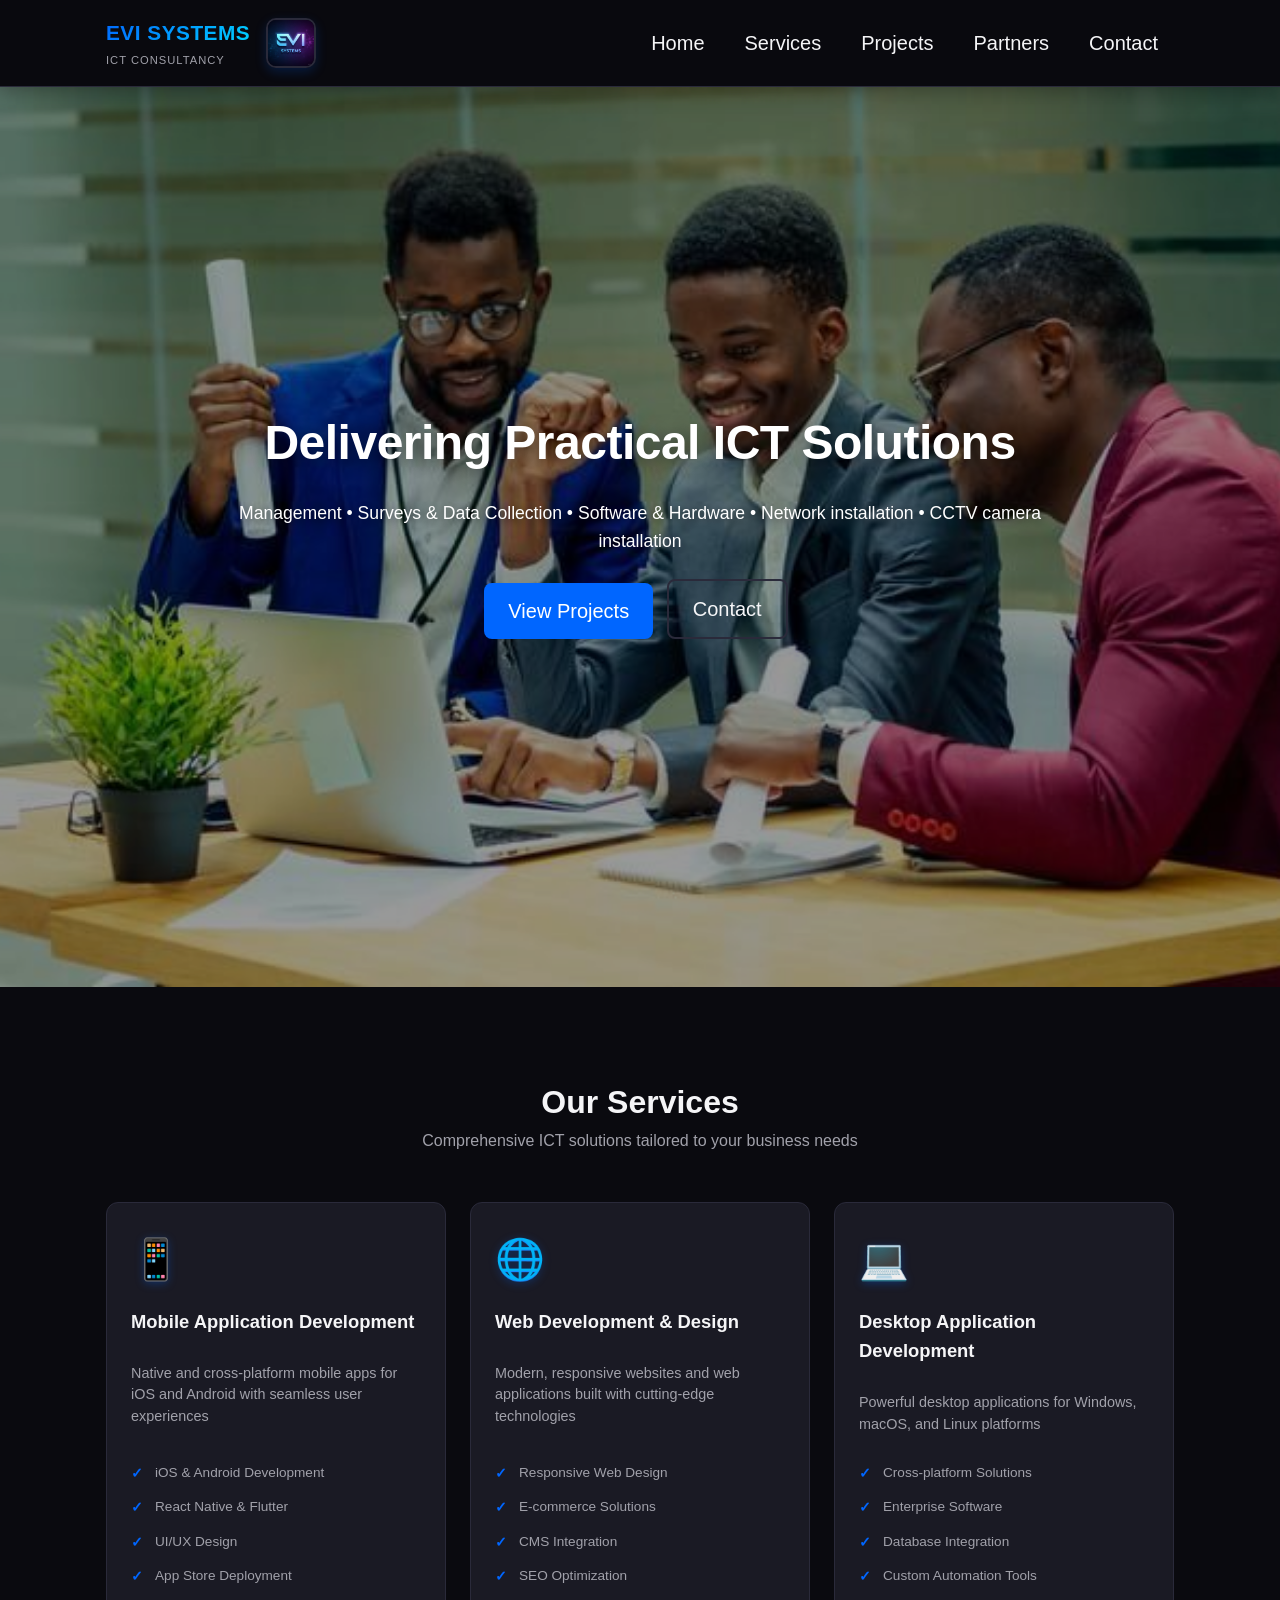
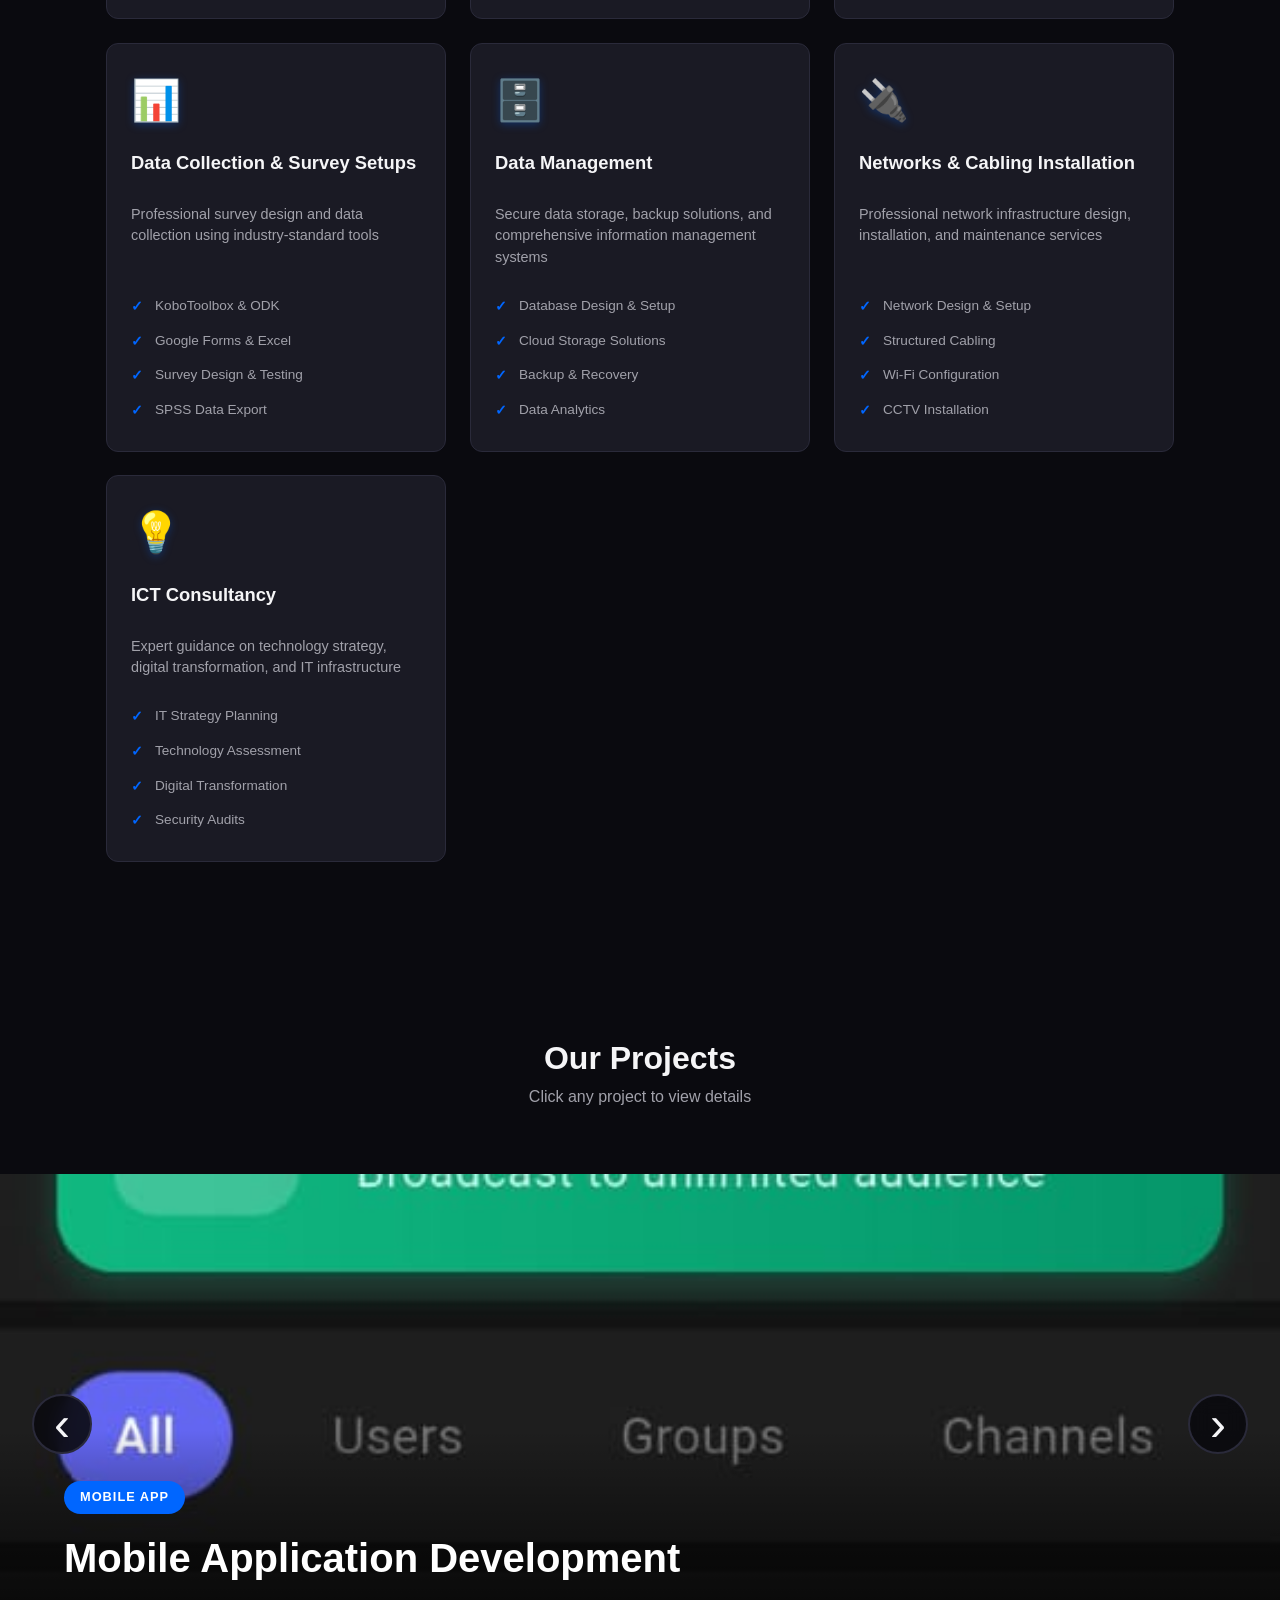
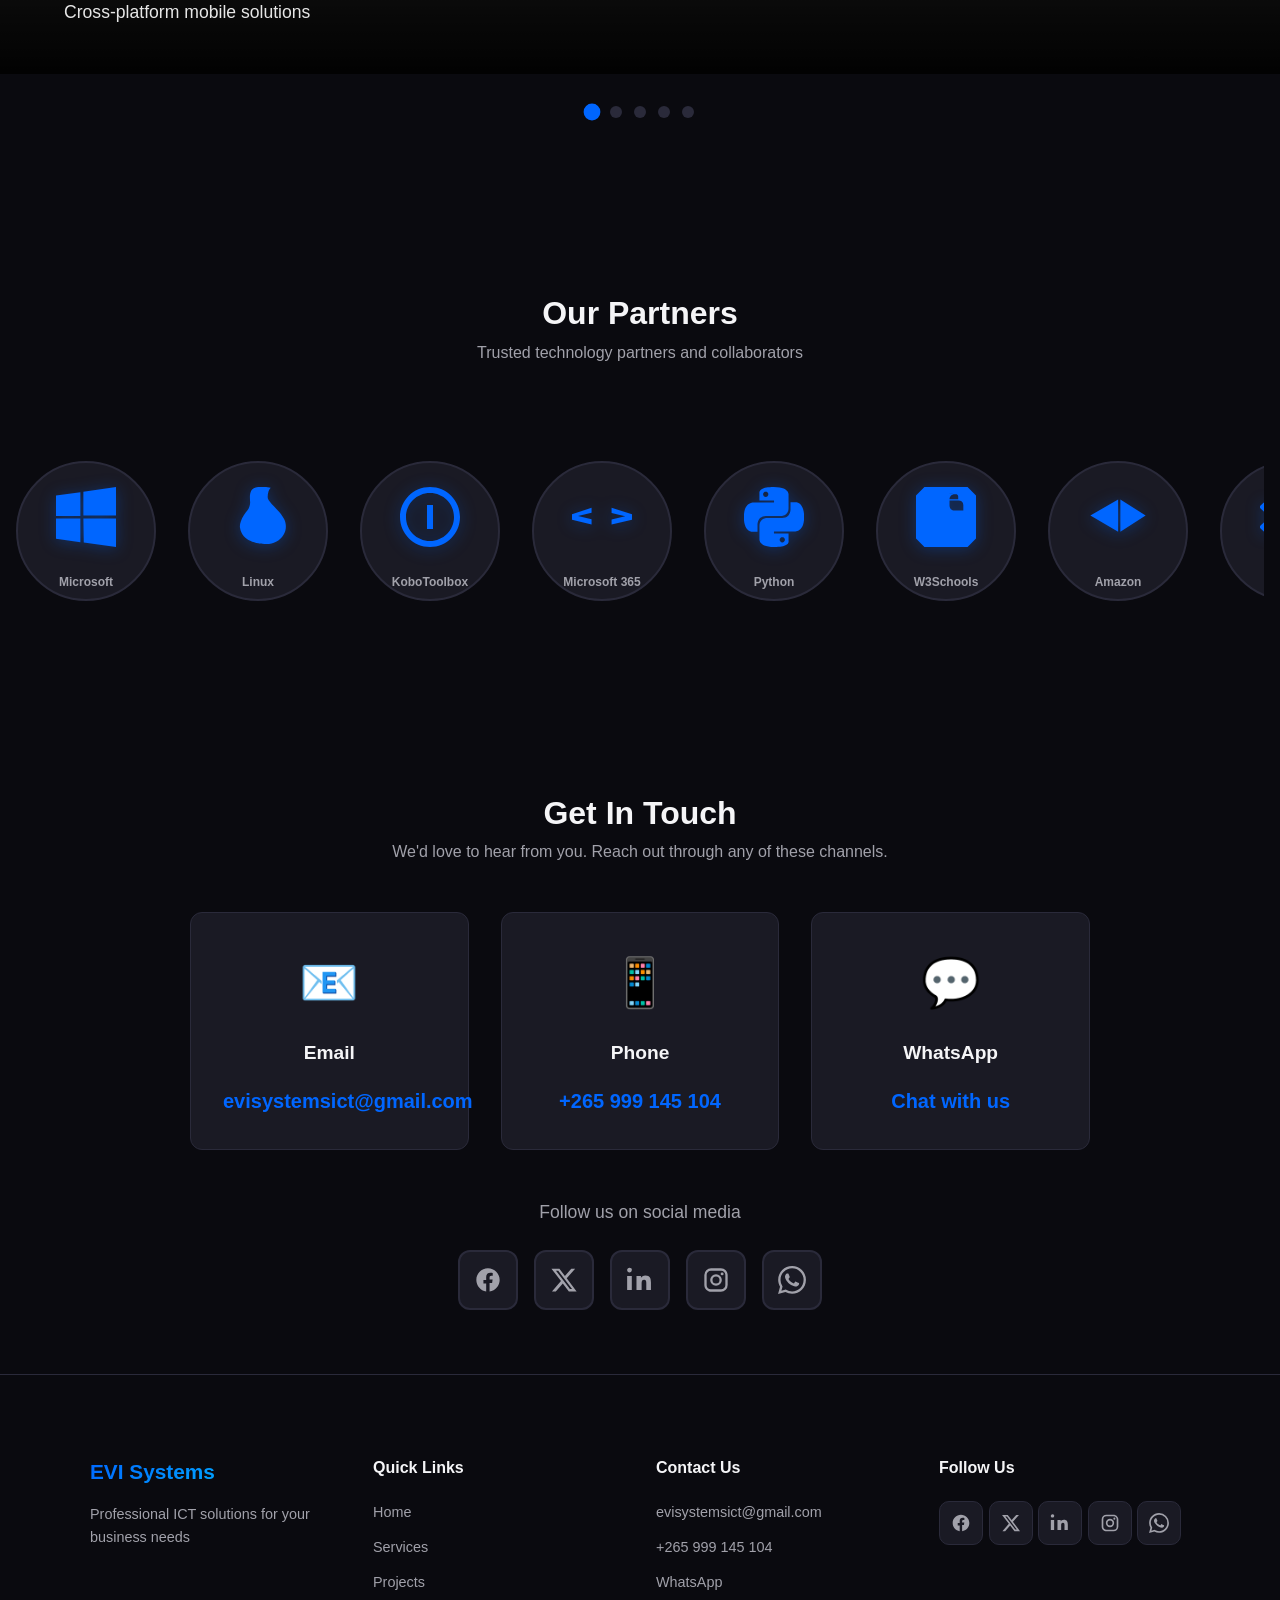
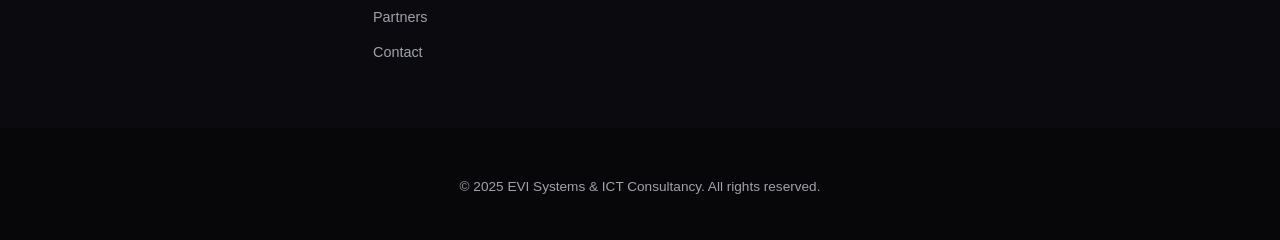
==== index.html @ 2674f04a "Add files via upload" ====
<!doctype html>
<html lang="en">
<head>
  <meta charset="utf-8" />
  <meta name="viewport" content="width=device-width,initial-scale=1,viewport-fit=cover" />
  <meta name="description" content="EVI Systems & ICT Consultancy - Professional ICT solutions including mobile apps, web development, desktop software, data collection, network installation, and IT consultancy services." />
  <meta name="keywords" content="ICT consultancy, mobile app development, web design, desktop applications, data collection, network installation, CCTV, IT services" />
  <meta name="author" content="EVI Systems" />
  <meta name="theme-color" content="#0066ff" />
  
  <!-- Open Graph / Facebook -->
  <meta property="og:type" content="website" />
  <meta property="og:title" content="EVI Systems & ICT Consultancy" />
  <meta property="og:description" content="Delivering Practical ICT Solutions - Professional software development and IT services" />
  <meta property="og:image" content="images/logo1.jpg" />
  
  <!-- Twitter -->
  <meta name="twitter:card" content="summary_large_image" />
  <meta name="twitter:title" content="EVI Systems & ICT Consultancy" />
  <meta name="twitter:description" content="Delivering Practical ICT Solutions" />
  
  <!-- iOS -->
  <meta name="apple-mobile-web-app-capable" content="yes" />
  <meta name="apple-mobile-web-app-status-bar-style" content="black-translucent" />
  <link rel="apple-touch-icon" href="images/logo1.jpg" />
  
  <title>EVI Systems & ICT Consultancy - Professional IT Solutions</title>
  <link rel="icon" type="image/jpeg" href="images/logo1.jpg" />
  <link rel="stylesheet" href="styles.css">
  <link rel="preconnect" href="https://www.w3schools.com">
  <script src="script.js" defer></script>
</head>
<body>
  <header class="site-header" role="banner">
    <div class="container nav-row">
      <a class="logo" href="#home">
        <div class="logo-text">
          <span class="logo-title">EVI SYSTEMS</span>
          <span class="logo-subtitle">ICT Consultancy</span>
        </div>
        <img src="images/logo1.jpg" alt="EVI Systems Logo" class="logo-img">
      </a>
      <button id="nav-toggle" aria-label="Toggle navigation">
        <span></span>
        <span></span>
        <span></span>
      </button>
      <nav id="site-nav" class="nav" role="navigation" aria-label="Main navigation">
        <a href="#home">Home</a>
        <a href="#services">Services</a>
        <a href="#projects">Projects</a>
        <a href="#partners">Partners</a>
        <a href="#contact">Contact</a>
      </nav>
    </div>
  </header>

  <main role="main">
    <section id="home" class="hero" aria-label="Hero section">
      <div class="hero-slideshow">
        <div class="hero-slide active" style="background-image:url('images/home.jpg')"></div>
        <div class="hero-slide" style="background-image:url('images/home2.jpg')"></div>
        <div class="hero-slide" style="background-image:url('images/home3.jpg')"></div>
        <div class="hero-slide" style="background-image:url('images/Secure, discreet support for your business — Sydney-based reliability.jpg')"></div>
      </div>
      <div class="hero-overlay"></div>
      <div class="container hero-inner">
        <h1>Delivering Practical ICT Solutions</h1>
        <p class="lead">Management • Surveys & Data Collection • Software & Hardware • Network installation • CCTV camera installation</p>
        <p class="cta"><a class="btn" href="#projects">View Projects</a> <a class="btn ghost" href="#contact">Contact</a></p>
      </div>
    </section>

    <section id="services" class="container services-section" aria-labelledby="services-heading">
      <h2 id="services-heading">Our Services</h2>
      <p class="section-subtitle">Comprehensive ICT solutions tailored to your business needs</p>

      <div class="services-grid-modern">
        <div class="service-card" data-service="mobile">
          <div class="service-icon">📱</div>
          <h3>Mobile Application Development</h3>
          <p>Native and cross-platform mobile apps for iOS and Android with seamless user experiences</p>
          <ul class="service-features">
            <li>iOS & Android Development</li>
            <li>React Native & Flutter</li>
            <li>UI/UX Design</li>
            <li>App Store Deployment</li>
          </ul>
        </div>

        <div class="service-card" data-service="web">
          <div class="service-icon">🌐</div>
          <h3>Web Development & Design</h3>
          <p>Modern, responsive websites and web applications built with cutting-edge technologies</p>
          <ul class="service-features">
            <li>Responsive Web Design</li>
            <li>E-commerce Solutions</li>
            <li>CMS Integration</li>
            <li>SEO Optimization</li>
          </ul>
        </div>

        <div class="service-card" data-service="desktop">
          <div class="service-icon">💻</div>
          <h3>Desktop Application Development</h3>
          <p>Powerful desktop applications for Windows, macOS, and Linux platforms</p>
          <ul class="service-features">
            <li>Cross-platform Solutions</li>
            <li>Enterprise Software</li>
            <li>Database Integration</li>
            <li>Custom Automation Tools</li>
          </ul>
        </div>

        <div class="service-card" data-service="data-collection">
          <div class="service-icon">📊</div>
          <h3>Data Collection & Survey Setups</h3>
          <p>Professional survey design and data collection using industry-standard tools</p>
          <ul class="service-features">
            <li>KoboToolbox & ODK</li>
            <li>Google Forms & Excel</li>
            <li>Survey Design & Testing</li>
            <li>SPSS Data Export</li>
          </ul>
        </div>

        <div class="service-card" data-service="data-mgmt">
          <div class="service-icon">🗄️</div>
          <h3>Data Management</h3>
          <p>Secure data storage, backup solutions, and comprehensive information management systems</p>
          <ul class="service-features">
            <li>Database Design & Setup</li>
            <li>Cloud Storage Solutions</li>
            <li>Backup & Recovery</li>
            <li>Data Analytics</li>
          </ul>
        </div>

        <div class="service-card" data-service="network">
          <div class="service-icon">🔌</div>
          <h3>Networks & Cabling Installation</h3>
          <p>Professional network infrastructure design, installation, and maintenance services</p>
          <ul class="service-features">
            <li>Network Design & Setup</li>
            <li>Structured Cabling</li>
            <li>Wi-Fi Configuration</li>
            <li>CCTV Installation</li>
          </ul>
        </div>

        <div class="service-card" data-service="consultancy">
          <div class="service-icon">💡</div>
          <h3>ICT Consultancy</h3>
          <p>Expert guidance on technology strategy, digital transformation, and IT infrastructure</p>
          <ul class="service-features">
            <li>IT Strategy Planning</li>
            <li>Technology Assessment</li>
            <li>Digital Transformation</li>
            <li>Security Audits</li>
          </ul>
        </div>
      </div>
    </section>

    <section id="projects" class="projects-section" aria-labelledby="projects-heading">
      <div class="container">
        <h2 id="projects-heading">Our Projects</h2>
        <p class="section-subtitle">Click any project to view details</p>
      </div>

      <div class="projects-fullwidth">
        <button class="carousel-btn prev" aria-label="Previous project">‹</button>
        <div class="projects-track">
          <div class="project-slide" data-project="0">
            <img src="images/mobile application.jpg" alt="Mobile Application">
            <div class="project-info">
              <span class="project-category">Mobile App</span>
              <h3>Mobile Application Development</h3>
              <p>Cross-platform mobile solutions</p>
            </div>
          </div>
          <div class="project-slide" data-project="1">
            <img src="images/web designing.jpg" alt="Web Development">
            <div class="project-info">
              <span class="project-category">Web Development</span>
              <h3>Web Development & Design</h3>
              <p>Modern responsive websites</p>
            </div>
          </div>
          <div class="project-slide" data-project="2">
            <img src="images/desktop app.jpg" alt="Desktop Application">
            <div class="project-info">
              <span class="project-category">Desktop Application</span>
              <h3>Desktop Application Development</h3>
              <p>Custom desktop software solutions</p>
            </div>
          </div>
          <div class="project-slide" data-project="3">
            <img src="images/data collectio.jpg" alt="Data Collection">
            <div class="project-info">
              <span class="project-category">Data Management</span>
              <h3>Data Collection & Survey Platform</h3>
              <p>Comprehensive data collection system</p>
            </div>
          </div>
          <div class="project-slide" data-project="4">
            <img src="images/networks.jpg" alt="Network Infrastructure">
            <div class="project-info">
              <span class="project-category">Network Infrastructure</span>
              <h3>Network & Cabling Installation</h3>
              <p>Enterprise-grade network setup</p>
            </div>
          </div>
        </div>
        <button class="carousel-btn next" aria-label="Next project">›</button>
      </div>
      <div class="carousel-dots"></div>
    </section>

    <div class="project-modal" id="projectModal" role="dialog" aria-modal="true" aria-labelledby="modal-title">
      <div class="modal-content">
        <button class="modal-close" aria-label="Close modal">&times;</button>
        <div class="modal-body">
          <div class="modal-gallery">
            <div class="modal-main-image">
              <img src="" alt="" class="active">
              <video src="https://www.w3schools.com/html/mov_bbb.mp4" muted loop></video>
            </div>
            <div class="modal-thumbs"></div>
          </div>
          <div class="modal-info">
            <span class="project-category"></span>
            <h2 id="modal-title"></h2>
            <p class="project-description"></p>
            <div class="project-tags"></div>
            <div class="project-details">
              <h4>Project Details</h4>
              <ul></ul>
            </div>
          </div>
        </div>
      </div>
    </div>

    <section id="partners" class="partners-section" aria-labelledby="partners-heading">
      <div class="container">
        <h2 id="partners-heading">Our Partners</h2>
        <p class="section-subtitle">Trusted technology partners and collaborators</p>
      </div>

      <div class="partners-scroll">
        <div class="partners-track">
          <div class="partner-card">
            <div class="partner-logo">
              <svg viewBox="0 0 24 24" fill="currentColor"><path d="M0 3.449L9.75 2.1v9.451H0m10.949-9.602L24 0v11.4H10.949M0 12.6h9.75v9.451L0 20.699M10.949 12.6H24V24l-12.9-1.801"/></svg>
            </div>
            <p class="partner-name">Microsoft</p>
          </div>

          <div class="partner-card">
            <div class="partner-logo">
              <svg viewBox="0 0 24 24" fill="currentColor"><path d="M12.504 0c-.155 0-.315.008-.48.021-4.226.333-3.105 4.807-3.17 6.298-.076 1.092-.3 1.953-1.05 3.02-.885 1.051-2.127 2.75-2.716 4.521-.278.84-.41 1.684-.287 2.489.845 5.331 6.608 6.499 10.567 6.499 1.425 0 2.749-.368 3.863-.955 3.746-1.964 4.842-6.036 3.147-9.196-1.319-2.463-3.577-4.47-4.821-5.786C16.3 5.443 15.865 4.75 15.865 4c0-1.812.567-2.977 1.211-3.699-.814-.104-1.577-.301-2.572-.301z"/></svg>
            </div>
            <p class="partner-name">Linux</p>
          </div>

          <div class="partner-card">
            <div class="partner-logo">
              <svg viewBox="0 0 24 24" fill="currentColor"><path d="M12 0C5.373 0 0 5.373 0 12s5.373 12 12 12 12-5.373 12-12S18.627 0 12 0zm0 2.4c5.302 0 9.6 4.298 9.6 9.6s-4.298 9.6-9.6 9.6-9.6-4.298-9.6-9.6S6.698 2.4 12 2.4zm-1.2 4.8v9.6h2.4V7.2h-2.4z"/></svg>
            </div>
            <p class="partner-name">KoboToolbox</p>
          </div>

          <div class="partner-card">
            <div class="partner-logo">
              <svg viewBox="0 0 24 24" fill="currentColor"><path d="M24 10.935v2.131l-8.17 1.968v-2.063l5.42-1.292-5.42-1.292V8.323L24 10.935zm-16.17 1.968l-5.42-1.292 5.42-1.292V8.323L0 10.935v2.131l7.83 1.968v-2.063z"/></svg>
            </div>
            <p class="partner-name">Microsoft 365</p>
          </div>

          <div class="partner-card">
            <div class="partner-logo">
              <svg viewBox="0 0 24 24" fill="currentColor"><path d="M14.25.18l.9.2.73.26.59.3.45.32.34.34.25.34.16.33.1.3.04.26.02.2-.01.13V8.5l-.05.63-.13.55-.21.46-.26.38-.3.31-.33.25-.35.19-.35.14-.33.1-.3.07-.26.04-.21.02H8.77l-.69.05-.59.14-.5.22-.41.27-.33.32-.27.35-.2.36-.15.37-.1.35-.07.32-.04.27-.02.21v3.06H3.17l-.21-.03-.28-.07-.32-.12-.35-.18-.36-.26-.36-.36-.35-.46-.32-.59-.28-.73-.21-.88-.14-1.05-.05-1.23.06-1.22.16-1.04.24-.87.32-.71.36-.57.4-.44.42-.33.42-.24.4-.16.36-.1.32-.05.24-.01h.16l.06.01h8.16v-.83H6.18l-.01-2.75-.02-.37.05-.34.11-.31.17-.28.25-.26.31-.23.38-.2.44-.18.51-.15.58-.12.64-.1.71-.06.77-.04.84-.02 1.27.05zm-6.3 1.98l-.23.33-.08.41.08.41.23.34.33.22.41.09.41-.09.33-.22.23-.34.08-.41-.08-.41-.23-.33-.33-.22-.41-.09-.41.09zm13.09 3.95l.28.06.32.12.35.18.36.27.36.35.35.47.32.59.28.73.21.88.14 1.04.05 1.23-.06 1.23-.16 1.04-.24.86-.32.71-.36.57-.4.45-.42.33-.42.24-.4.16-.36.09-.32.05-.24.02-.16-.01h-8.22v.82h5.84l.01 2.76.02.36-.05.34-.11.31-.17.29-.25.25-.31.24-.38.2-.44.17-.51.15-.58.13-.64.09-.71.07-.77.04-.84.01-1.27-.04-1.07-.14-.9-.2-.73-.25-.59-.3-.45-.33-.34-.34-.25-.34-.16-.33-.1-.3-.04-.25-.02-.2.01-.13v-5.34l.05-.64.13-.54.21-.46.26-.38.3-.32.33-.24.35-.2.35-.14.33-.1.3-.06.26-.04.21-.02.13-.01h5.84l.69-.05.59-.14.5-.21.41-.28.33-.32.27-.35.2-.36.15-.36.1-.35.07-.32.04-.28.02-.21V6.07h2.09l.14.01zm-6.47 14.25l-.23.33-.08.41.08.41.23.33.33.23.41.08.41-.08.33-.23.23-.33.08-.41-.08-.41-.23-.33-.33-.23-.41-.08-.41.08z"/></svg>
            </div>
            <p class="partner-name">Python</p>
          </div>

          <div class="partner-card">
            <div class="partner-logo">
              <svg viewBox="0 0 24 24" fill="currentColor"><path d="M3.372 0L0 3.372v17.256L3.372 24h17.256L24 20.628V3.372L20.628 0H3.372zm9.689 2.461c.607 0 1.199.033 1.777.098 1.729.195 2.043.602 2.043 1.352v.992H11.06v.496h5.821c1.186 0 2.043.602 2.043 1.777v3.471c0 1.186-.857 2.043-2.043 2.043h-3.471c-1.186 0-2.043.857-2.043 2.043v3.471c0 1.186.857 2.043 2.043 2.043h3.471c1.186 0 2.043-.857 2.043-2.043v-.992H13.103v-.496h5.821c1.186 0 2.043-.602 2.043-1.777v-3.471c0-1.186-.857-2.043-2.043-2.043h-3.471c-1.186 0-2.043-.857-2.043-2.043V4.91c0-1.186.857-2.043 2.043-2.043h3.471z"/></svg>
            </div>
            <p class="partner-name">W3Schools</p>
          </div>

          <div class="partner-card">
            <div class="partner-logo">
              <svg viewBox="0 0 24 24" fill="currentColor"><path d="M.946 11.446l11.108-6.411v12.822l-11.108-6.411zm22.108 0L12.946 5.035v12.822l10.108-6.411z"/></svg>
            </div>
            <p class="partner-name">Amazon</p>
          </div>

          <div class="partner-card">
            <div class="partner-logo">
              <svg viewBox="0 0 24 24" fill="currentColor"><path d="M23.15 2.587L18.21.21a1.494 1.494 0 0 0-1.705.29l-9.46 8.63-4.12-3.128a.999.999 0 0 0-1.276.057L.327 7.261A1 1 0 0 0 .326 8.74L3.899 12 .326 15.26a1 1 0 0 0 .001 1.479L1.65 17.94a.999.999 0 0 0 1.276.057l4.12-3.128 9.46 8.63a1.492 1.492 0 0 0 1.704.29l4.942-2.377A1.5 1.5 0 0 0 24 20.06V3.939a1.5 1.5 0 0 0-.85-1.352zm-5.146 14.861L10.826 12l7.178-5.448v10.896z"/></svg>
            </div>
            <p class="partner-name">VS Code</p>
          </div>

          <div class="partner-card">
            <div class="partner-logo">
              <svg viewBox="0 0 24 24" fill="currentColor"><path d="M12 0C5.373 0 0 5.373 0 12s5.373 12 12 12 12-5.373 12-12S18.627 0 12 0zm0 2.4c5.302 0 9.6 4.298 9.6 9.6s-4.298 9.6-9.6 9.6-9.6-4.298-9.6-9.6S6.698 2.4 12 2.4zm-1.2 4.8v9.6h2.4V7.2h-2.4z"/></svg>
            </div>
            <p class="partner-name">Top Tech Electronics</p>
          </div>

          <div class="partner-card">
            <div class="partner-logo">
              <svg viewBox="0 0 24 24" fill="currentColor"><path d="M12 2L2 7v10c0 5.55 3.84 10.74 9 12 5.16-1.26 9-6.45 9-12V7l-10-5zm0 2.18l8 4v8.82c0 4.52-3.13 8.75-8 9.82-4.87-1.07-8-5.3-8-9.82V8.18l8-4z"/></svg>
            </div>
            <p class="partner-name">Emicron</p>
          </div>
        </div>
      </div>
    </section>

    <section id="contact" class="container contact-section" aria-labelledby="contact-heading">
      <h2 id="contact-heading">Get In Touch</h2>
      <p class="section-subtitle">We'd love to hear from you. Reach out through any of these channels.</p>
      
      <div class="contact-grid">
        <div class="contact-card">
          <div class="contact-icon">📧</div>
          <h3>Email</h3>
          <a href="mailto:evisystemsict@gmail.com">evisystemsict@gmail.com</a>
        </div>
        
        <div class="contact-card">
          <div class="contact-icon">📱</div>
          <h3>Phone</h3>
          <a href="tel:+265999145104">+265 999 145 104</a>
        </div>
        
        <div class="contact-card">
          <div class="contact-icon">💬</div>
          <h3>WhatsApp</h3>
          <a href="https://wa.me/265999145104" target="_blank" rel="noopener noreferrer">Chat with us</a>
        </div>
      </div>
      
      <div class="contact-social">
        <p>Follow us on social media</p>
        <div class="social-links-large">
          <a href="https://facebook.com/evisystems" target="_blank" rel="noopener noreferrer" aria-label="Facebook" title="Facebook">
            <svg viewBox="0 0 24 24" fill="currentColor"><path d="M22 12.07C22 6.48 17.52 2 11.93 2S2 6.48 2 12.07C2 17.02 5.66 21.13 10.44 21.95v-6.93H8.08v-2.99h2.36V9.41c0-2.33 1.39-3.62 3.52-3.62 1.02 0 2.09.18 2.09.18v2.3h-1.18c-1.16 0-1.52.72-1.52 1.46v1.75h2.59l-.41 2.99h-2.18V21.95C18.34 21.13 22 17.02 22 12.07z"/></svg>
          </a>
          <a href="https://twitter.com/evisystems" target="_blank" rel="noopener noreferrer" aria-label="Twitter" title="Twitter">
            <svg viewBox="0 0 24 24" fill="currentColor"><path d="M18.244 2.25h3.308l-7.227 8.26 8.502 11.24H16.17l-5.214-6.817L4.99 21.75H1.68l7.73-8.835L1.254 2.25H8.08l4.713 6.231zm-1.161 17.52h1.833L7.084 4.126H5.117z"/></svg>
          </a>
          <a href="https://linkedin.com/company/evisystems" target="_blank" rel="noopener noreferrer" aria-label="LinkedIn" title="LinkedIn">
            <svg viewBox="0 0 24 24" fill="currentColor"><path d="M4.98 3.5C4.98 4.6 4.07 5.5 2.98 5.5 1.88 5.5.98 4.6.98 3.5.98 2.4 1.88 1.5 2.98 1.5c1.09 0 2 .9 2 .9zM.98 8.5h3.99v12H.98v-12zM8.98 8.5h3.83v1.64h.06c.53-1 1.82-2.06 3.76-2.06 4.02 0 4.76 2.65 4.76 6.09v6.33h-3.99v-5.6c0-1.34-.03-3.06-1.86-3.06-1.86 0-2.15 1.45-2.15 2.96v5.7H8.98v-12z"/></svg>
          </a>
          <a href="https://instagram.com/evisystems" target="_blank" rel="noopener noreferrer" aria-label="Instagram" title="Instagram">
            <svg viewBox="0 0 24 24" fill="currentColor"><path d="M7.8 2h8.4C19.4 2 22 4.6 22 7.8v8.4a5.8 5.8 0 0 1-5.8 5.8H7.8C4.6 22 2 19.4 2 16.2V7.8A5.8 5.8 0 0 1 7.8 2m-.2 2A3.6 3.6 0 0 0 4 7.6v8.8C4 18.39 5.61 20 7.6 20h8.8a3.6 3.6 0 0 0 3.6-3.6V7.6C20 5.61 18.39 4 16.4 4H7.6m9.65 1.5a1.25 1.25 0 0 1 1.25 1.25A1.25 1.25 0 0 1 17.25 8 1.25 1.25 0 0 1 16 6.75a1.25 1.25 0 0 1 1.25-1.25M12 7a5 5 0 0 1 5 5 5 5 0 0 1-5 5 5 5 0 0 1-5-5 5 5 0 0 1 5-5m0 2a3 3 0 0 0-3 3 3 3 0 0 0 3 3 3 3 0 0 0 3-3 3 3 0 0 0-3-3z"/></svg>
          </a>
          <a href="https://wa.me/265999145104" target="_blank" rel="noopener noreferrer" aria-label="WhatsApp" title="WhatsApp">
            <svg viewBox="0 0 24 24" fill="currentColor"><path d="M17.472 14.382c-.297-.149-1.758-.867-2.03-.967-.273-.099-.471-.148-.67.15-.197.297-.767.966-.94 1.164-.173.199-.347.223-.644.075-.297-.15-1.255-.463-2.39-1.475-.883-.788-1.48-1.761-1.653-2.059-.173-.297-.018-.458.13-.606.134-.133.298-.347.446-.52.149-.174.198-.298.298-.497.099-.198.05-.371-.025-.52-.075-.149-.669-1.612-.916-2.207-.242-.579-.487-.5-.669-.51-.173-.008-.371-.01-.57-.01-.198 0-.52.074-.792.372-.272.297-1.04 1.016-1.04 2.479 0 1.462 1.065 2.875 1.213 3.074.149.198 2.096 3.2 5.077 4.487.709.306 1.262.489 1.694.625.712.227 1.36.195 1.871.118.571-.085 1.758-.719 2.006-1.413.248-.694.248-1.289.173-1.413-.074-.124-.272-.198-.57-.347m-5.421 7.403h-.004a9.87 9.87 0 01-5.031-1.378l-.361-.214-3.741.982.998-3.648-.235-.374a9.86 9.86 0 01-1.51-5.26c.001-5.45 4.436-9.884 9.888-9.884 2.64 0 5.122 1.03 6.988 2.898a9.825 9.825 0 012.893 6.994c-.003 5.45-4.437 9.884-9.885 9.884m8.413-18.297A11.815 11.815 0 0012.05 0C5.495 0 .16 5.335.157 11.892c0 2.096.547 4.142 1.588 5.945L.057 24l6.305-1.654a11.882 11.882 0 005.683 1.448h.005c6.554 0 11.89-5.335 11.893-11.893a11.821 11.821 0 00-3.48-8.413z"/></svg>
          </a>
        </div>
      </div>
    </section>
  </main>

  <footer class="site-footer" role="contentinfo">
    <div class="container footer-content">
      <div class="footer-info">
        <h3>EVI Systems</h3>
        <p>Professional ICT solutions for your business needs</p>
      </div>
      
      <div class="footer-links">
        <h4>Quick Links</h4>
        <a href="#home">Home</a>
        <a href="#services">Services</a>
        <a href="#projects">Projects</a>
        <a href="#partners">Partners</a>
        <a href="#contact">Contact</a>
      </div>
      
      <div class="footer-contact">
        <h4>Contact Us</h4>
        <a href="mailto:evisystemsict@gmail.com">evisystemsict@gmail.com</a>
        <a href="tel:+265999145104">+265 999 145 104</a>
        <a href="https://wa.me/265999145104" target="_blank" rel="noopener noreferrer">WhatsApp</a>
      </div>
      
      <div class="footer-social-section">
        <h4>Follow Us</h4>
        <div class="social-links">
          <a class="social-link" href="https://facebook.com/evisystems" target="_blank" rel="noopener noreferrer" aria-label="Facebook">
            <svg viewBox="0 0 24 24" fill="currentColor"><path d="M22 12.07C22 6.48 17.52 2 11.93 2S2 6.48 2 12.07C2 17.02 5.66 21.13 10.44 21.95v-6.93H8.08v-2.99h2.36V9.41c0-2.33 1.39-3.62 3.52-3.62 1.02 0 2.09.18 2.09.18v2.3h-1.18c-1.16 0-1.52.72-1.52 1.46v1.75h2.59l-.41 2.99h-2.18V21.95C18.34 21.13 22 17.02 22 12.07z"/></svg>
          </a>
          <a class="social-link" href="https://twitter.com/evisystems" target="_blank" rel="noopener noreferrer" aria-label="Twitter">
            <svg viewBox="0 0 24 24" fill="currentColor"><path d="M18.244 2.25h3.308l-7.227 8.26 8.502 11.24H16.17l-5.214-6.817L4.99 21.75H1.68l7.73-8.835L1.254 2.25H8.08l4.713 6.231zm-1.161 17.52h1.833L7.084 4.126H5.117z"/></svg>
          </a>
          <a class="social-link" href="https://linkedin.com/company/evisystems" target="_blank" rel="noopener noreferrer" aria-label="LinkedIn">
            <svg viewBox="0 0 24 24" fill="currentColor"><path d="M4.98 3.5C4.98 4.6 4.07 5.5 2.98 5.5 1.88 5.5.98 4.6.98 3.5.98 2.4 1.88 1.5 2.98 1.5c1.09 0 2 .9 2 .9zM.98 8.5h3.99v12H.98v-12zM8.98 8.5h3.83v1.64h.06c.53-1 1.82-2.06 3.76-2.06 4.02 0 4.76 2.65 4.76 6.09v6.33h-3.99v-5.6c0-1.34-.03-3.06-1.86-3.06-1.86 0-2.15 1.45-2.15 2.96v5.7H8.98v-12z"/></svg>
          </a>
          <a class="social-link" href="https://instagram.com/evisystems" target="_blank" rel="noopener noreferrer" aria-label="Instagram">
            <svg viewBox="0 0 24 24" fill="currentColor"><path d="M7.8 2h8.4C19.4 2 22 4.6 22 7.8v8.4a5.8 5.8 0 0 1-5.8 5.8H7.8C4.6 22 2 19.4 2 16.2V7.8A5.8 5.8 0 0 1 7.8 2m-.2 2A3.6 3.6 0 0 0 4 7.6v8.8C4 18.39 5.61 20 7.6 20h8.8a3.6 3.6 0 0 0 3.6-3.6V7.6C20 5.61 18.39 4 16.4 4H7.6m9.65 1.5a1.25 1.25 0 0 1 1.25 1.25A1.25 1.25 0 0 1 17.25 8 1.25 1.25 0 0 1 16 6.75a1.25 1.25 0 0 1 1.25-1.25M12 7a5 5 0 0 1 5 5 5 5 0 0 1-5 5 5 5 0 0 1-5-5 5 5 0 0 1 5-5m0 2a3 3 0 0 0-3 3 3 3 0 0 0 3 3 3 3 0 0 0 3-3 3 3 0 0 0-3-3z"/></svg>
          </a>
          <a class="social-link" href="https://wa.me/265999145104" target="_blank" rel="noopener noreferrer" aria-label="WhatsApp">
            <svg viewBox="0 0 24 24" fill="currentColor"><path d="M17.472 14.382c-.297-.149-1.758-.867-2.03-.967-.273-.099-.471-.148-.67.15-.197.297-.767.966-.94 1.164-.173.199-.347.223-.644.075-.297-.15-1.255-.463-2.39-1.475-.883-.788-1.48-1.761-1.653-2.059-.173-.297-.018-.458.13-.606.134-.133.298-.347.446-.52.149-.174.198-.298.298-.497.099-.198.05-.371-.025-.52-.075-.149-.669-1.612-.916-2.207-.242-.579-.487-.5-.669-.51-.173-.008-.371-.01-.57-.01-.198 0-.52.074-.792.372-.272.297-1.04 1.016-1.04 2.479 0 1.462 1.065 2.875 1.213 3.074.149.198 2.096 3.2 5.077 4.487.709.306 1.262.489 1.694.625.712.227 1.36.195 1.871.118.571-.085 1.758-.719 2.006-1.413.248-.694.248-1.289.173-1.413-.074-.124-.272-.198-.57-.347m-5.421 7.403h-.004a9.87 9.87 0 01-5.031-1.378l-.361-.214-3.741.982.998-3.648-.235-.374a9.86 9.86 0 01-1.51-5.26c.001-5.45 4.436-9.884 9.888-9.884 2.64 0 5.122 1.03 6.988 2.898a9.825 9.825 0 012.893 6.994c-.003 5.45-4.437 9.884-9.885 9.884m8.413-18.297A11.815 11.815 0 0012.05 0C5.495 0 .16 5.335.157 11.892c0 2.096.547 4.142 1.588 5.945L.057 24l6.305-1.654a11.882 11.882 0 005.683 1.448h.005c6.554 0 11.89-5.335 11.893-11.893a11.821 11.821 0 00-3.48-8.413z"/></svg>
          </a>
        </div>
      </div>
    </div>
    
    <div class="footer-bottom">
      <div class="container">
        <small>© 2025 EVI Systems & ICT Consultancy. All rights reserved.</small>
      </div>
    </div>
  </footer>

</body>
</html>
---- styles.css ----
:root{
  --bg:#0a0a0f; --fg:#f5f5f7; --accent:#0066ff; --accent-hover:#0052cc; --muted:#a1a1aa; --card-bg:#1a1a24; --border:#2a2a3a;
}
*{
  box-sizing:border-box
}
*::before,*::after{
  box-sizing:border-box
}
html{
  scroll-behavior:smooth;
  -webkit-text-size-adjust:100%;
  -ms-text-size-adjust:100%
}
body{font-family:-apple-system,BlinkMacSystemFont,'Segoe UI',Roboto,'Helvetica Neue',Arial,sans-serif;margin:0;background:var(--bg);color:var(--fg);line-height:1.6;font-size:20px;-webkit-font-smoothing:antialiased;-moz-osx-font-smoothing:grayscale;overflow-x:hidden}
img{max-width:100%;height:auto;display:block}
button{font-family:inherit;cursor:pointer}
a{-webkit-tap-highlight-color:transparent}
.container{max-width:1100px;margin:0 auto;padding:1rem}
.site-header{background:rgba(10,10,15,0.95);-webkit-backdrop-filter:blur(20px);backdrop-filter:blur(20px);border-bottom:1px solid var(--border);position:-webkit-sticky;position:sticky;top:0;z-index:60;box-shadow:0 4px 20px rgba(0,0,0,0.3);will-change:transform}
.nav-row{display:flex;align-items:center;gap:1rem}
.logo{font-weight:700;text-decoration:none;color:var(--fg);display:flex;align-items:center;gap:1rem;transition:all .3s;-webkit-user-select:none;-moz-user-select:none;user-select:none}
.logo:hover{transform:translateY(-2px)}
.logo-text{display:flex;flex-direction:column;gap:0.15rem}
.logo-title{font-size:1.3rem;font-weight:800;letter-spacing:0.5px;background:linear-gradient(135deg,var(--accent),#00d4ff);-webkit-background-clip:text;-webkit-text-fill-color:transparent;background-clip:text;text-fill-color:transparent}
.logo-subtitle{font-size:0.7rem;font-weight:500;color:var(--muted);letter-spacing:1px;text-transform:uppercase}
.logo-img{height:50px;width:50px;object-fit:cover;border-radius:10px;border:2px solid var(--border);box-shadow:0 4px 12px rgba(0,102,255,0.2);transition:all .3s}
.logo:hover .logo-img{transform:scale(1.05);border-color:var(--accent);box-shadow:0 6px 20px rgba(0,102,255,0.4)}
#nav-toggle{margin-left:auto;display:none;background:none;border:none;color:var(--fg);-webkit-tap-highlight-color:transparent;touch-action:manipulation;width:30px;height:24px;position:relative;cursor:pointer;padding:0}
#nav-toggle span{display:block;position:absolute;height:3px;width:100%;background:var(--fg);border-radius:3px;opacity:1;left:0;transition:all .3s ease}
#nav-toggle span:nth-child(1){top:0}
#nav-toggle span:nth-child(2){top:10px}
#nav-toggle span:nth-child(3){top:20px}
#nav-toggle.active span:nth-child(1){top:10px;transform:rotate(135deg)}
#nav-toggle.active span:nth-child(2){opacity:0;left:-30px}
#nav-toggle.active span:nth-child(3){top:10px;transform:rotate(-135deg)}
.nav{margin-left:auto;display:flex;gap:0.5rem}
.nav a{color:var(--fg);text-decoration:none;padding:.6rem 1rem;border-radius:8px;transition:all .2s;position:relative;overflow:hidden;-webkit-tap-highlight-color:transparent;touch-action:manipulation}
.nav a::before{content:'';position:absolute;bottom:0;left:50%;width:0;height:2px;background:var(--accent);transition:all .3s;transform:translateX(-50%)}
.nav a:hover::before{width:80%}
.nav a:hover{color:var(--accent)}

.hero{position:relative;padding:8rem 0;text-align:center;color:var(--fg);overflow:hidden;min-height:100vh;display:flex;align-items:center;isolation:isolate}
.hero-slideshow{position:absolute;top:0;left:0;width:100%;height:100%;z-index:0}
.hero-slide{position:absolute;top:0;left:0;width:100%;height:100%;background-size:cover;background-position:center;opacity:0;transition:opacity 1.5s ease-in-out;will-change:opacity}
.hero-slide.active{opacity:1;z-index:1}
.hero-overlay{position:absolute;top:0;left:0;width:100%;height:100%;background:rgba(0,0,0,0.4);z-index:1}
.hero-inner{position:relative;z-index:2;max-width:900px;margin:0 auto}
.hero h1{font-size:3rem;margin:0 0 1rem;color:#fff;font-weight:700;letter-spacing:-0.5px;text-shadow:0 4px 20px rgba(0,0,0,0.5);animation:fadeInUp 1s ease}
.lead{color:#fff;margin-bottom:1.5rem;font-size:1.1rem;text-shadow:0 2px 10px rgba(0,0,0,0.5);animation:fadeInUp 1.2s ease}
.cta{animation:fadeInUp 1.4s ease}
.cta .btn{margin-right:.5rem}
@keyframes fadeInUp{from{opacity:0;transform:translateY(30px)}to{opacity:1;transform:translateY(0)}}
.btn{display:inline-block;padding:.75rem 1.5rem;background:var(--accent);color:#fff;border-radius:8px;text-decoration:none;border:none;font-weight:500;transition:all .3s;position:relative;overflow:hidden;z-index:1;-webkit-tap-highlight-color:transparent;touch-action:manipulation}
.btn::before{content:'';position:absolute;top:50%;left:50%;width:0;height:0;border-radius:50%;background:rgba(255,255,255,0.2);transition:width .6s,height .6s,top .6s,left .6s;z-index:-1}
.btn:hover{background:var(--accent-hover);transform:translateY(-2px);box-shadow:0 8px 20px rgba(0,102,255,0.3)}
.btn:hover::before{width:300px;height:300px;top:-100px;left:-100px}
.btn.ghost{background:transparent;color:var(--fg);border:2px solid var(--border)}
.btn.ghost:hover{border-color:var(--accent);color:var(--accent);background:rgba(0,102,255,0.05)}

.services-section{padding:4rem 1rem;color:var(--fg)}
.section-subtitle{text-align:center;color:var(--muted);margin:-0.5rem 0 3rem;font-size:1rem}
.services-section h2{text-align:center;font-size:2rem;margin-bottom:0.5rem}
.services-grid-modern{display:grid;grid-template-columns:repeat(auto-fit,minmax(280px,1fr));gap:1.5rem;max-width:1400px;margin:0 auto}
.service-card{background:var(--card-bg);border:1px solid var(--border);border-radius:12px;padding:1.5rem;transition:all .4s cubic-bezier(0.4,0,0.2,1);position:relative;overflow:hidden;height:100%;display:flex;flex-direction:column;will-change:transform}
.service-card::before{content:'';position:absolute;top:0;left:0;width:100%;height:3px;background:linear-gradient(90deg,var(--accent),#00d4ff);transform:scaleX(0);transform-origin:left;transition:transform .4s}
.service-card::after{content:'';position:absolute;top:-50%;right:-50%;width:200%;height:200%;background:radial-gradient(circle,rgba(0,102,255,0.1) 0%,transparent 70%);opacity:0;transition:opacity .4s}
.service-card:hover{transform:translateY(-6px);box-shadow:0 10px 35px rgba(0,102,255,0.25);border-color:var(--accent)}
.service-card:hover::before{transform:scaleX(1)}
.service-card:hover::after{opacity:1}
.service-icon{font-size:2.5rem;margin-bottom:1rem;display:inline-block;transition:transform .3s;filter:drop-shadow(0 2px 4px rgba(0,102,255,0.3))}
.service-card:hover .service-icon{transform:scale(1.1) rotate(5deg)}
.service-card h3{font-size:1.15rem;margin:0 0 0.75rem;color:var(--fg);font-weight:600}
.service-card>p{color:var(--muted);margin-bottom:1.25rem;line-height:1.5;font-size:0.9rem;flex-grow:1}
.service-features{list-style:none;padding:0;margin:0}
.service-features li{padding:0.4rem 0;color:var(--muted);position:relative;padding-left:1.5rem;font-size:0.85rem}
.service-features li::before{content:'✓';position:absolute;left:0;color:var(--accent);font-weight:700;font-size:0.9rem}

.projects-section{padding:4rem 0;overflow:hidden}
.projects-section h2{text-align:center;font-size:2rem;margin-bottom:0.5rem}
.projects-fullwidth{position:relative;width:100%;height:500px;overflow:hidden}
.carousel-btn{position:absolute;top:50%;transform:translateY(-50%);background:rgba(10,10,15,0.9);-webkit-backdrop-filter:blur(10px);backdrop-filter:blur(10px);border:2px solid var(--border);color:var(--fg);width:60px;height:60px;border-radius:50%;cursor:pointer;font-size:3rem;z-index:10;transition:all .3s;display:flex;align-items:center;justify-content:center;-webkit-tap-highlight-color:transparent;touch-action:manipulation}
.carousel-btn::before{content:'';position:absolute;inset:-2px;border-radius:50%;background:linear-gradient(135deg,var(--accent),#00d4ff);opacity:0;transition:opacity .3s;z-index:-1}
.carousel-btn:hover{border-color:transparent;transform:translateY(-50%) scale(1.1)}
.carousel-btn:hover::before{opacity:1}
.carousel-btn.prev{left:2rem}
.carousel-btn.next{right:2rem}
.projects-track{display:flex;height:100%;transition:transform .6s cubic-bezier(0.4,0,0.2,1);will-change:transform}
.project-slide{min-width:100%;height:100%;position:relative;cursor:pointer;overflow:hidden;-webkit-tap-highlight-color:transparent;touch-action:manipulation}
.project-slide img{width:100%;height:100%;object-fit:cover;transition:transform .6s}
.project-slide:hover img{transform:scale(1.05)}
.project-info{position:absolute;bottom:0;left:0;right:0;padding:3rem 4rem;background:linear-gradient(to top,rgba(0,0,0,0.95),transparent);color:#fff}
.project-category{display:inline-block;background:var(--accent);padding:0.4rem 1rem;border-radius:20px;font-size:0.8rem;font-weight:600;margin-bottom:0.75rem;text-transform:uppercase;letter-spacing:1px}
.project-info h3{margin:0 0 0.5rem;font-size:2.5rem;color:#fff}
.project-info p{margin:0;font-size:1.1rem;color:rgba(255,255,255,0.9)}
.carousel-dots{display:flex;justify-content:center;gap:0.75rem;margin-top:2rem}
.carousel-dots .dot{width:12px;height:12px;border-radius:50%;background:var(--border);cursor:pointer;transition:all .3s;border:none;-webkit-tap-highlight-color:transparent;touch-action:manipulation}
.carousel-dots .dot.active{background:var(--accent);transform:scale(1.4)}

.project-modal{display:none;position:fixed;top:0;left:0;width:100%;height:100%;background:rgba(0,0,0,0.95);z-index:1000;overflow-y:auto;-webkit-overflow-scrolling:touch}
.project-modal.active{display:flex;align-items:center;justify-content:center;animation:fadeIn .3s}
@keyframes fadeIn{from{opacity:0}to{opacity:1}}
.modal-content{background:var(--card-bg);border-radius:16px;max-width:1200px;width:90%;max-height:90vh;overflow:hidden;position:relative;animation:slideUp .4s}
@keyframes slideUp{from{transform:translateY(50px);opacity:0}to{transform:translateY(0);opacity:1}}
.modal-close{position:absolute;top:1rem;right:1rem;background:rgba(0,0,0,0.8);border:none;color:#fff;font-size:2.5rem;width:50px;height:50px;border-radius:50%;cursor:pointer;z-index:10;transition:all .3s;display:flex;align-items:center;justify-content:center;line-height:1;-webkit-tap-highlight-color:transparent;touch-action:manipulation}
.modal-close:hover{background:var(--accent);transform:rotate(90deg)}
.modal-body{display:grid;grid-template-columns:1.5fr 1fr;gap:2rem;padding:2rem;max-height:90vh;overflow-y:auto}
.modal-gallery{position:relative}
.modal-main-image{position:relative;width:100%;aspect-ratio:16/10;border-radius:12px;overflow:hidden;background:var(--bg)}
.modal-main-image img,.modal-main-image video{width:100%;height:100%;object-fit:cover;position:absolute;top:0;left:0;opacity:0;transition:opacity .5s}
.modal-main-image img.active,.modal-main-image video.active{opacity:1;z-index:1}
.modal-thumbs{display:grid;grid-template-columns:repeat(auto-fill,minmax(80px,1fr));gap:0.75rem;margin-top:1rem}
.modal-thumbs button{border:2px solid transparent;border-radius:8px;overflow:hidden;cursor:pointer;background:none;padding:0;transition:all .3s;position:relative;-webkit-tap-highlight-color:transparent;touch-action:manipulation}
.modal-thumbs button img{display:block;width:100%;aspect-ratio:4/3;object-fit:cover}
.modal-thumbs button.active{border-color:var(--accent);transform:scale(1.05)}
.modal-thumbs button:hover{border-color:var(--accent)}
.modal-thumbs .video-thumb .play-icon{position:absolute;top:50%;left:50%;transform:translate(-50%,-50%);color:#fff;font-size:1.5rem;text-shadow:0 2px 8px rgba(0,0,0,0.8)}
.modal-info{padding:1rem 0}
.modal-info h2{margin:0.5rem 0 1rem;font-size:2rem;color:var(--fg)}
.project-description{color:var(--muted);margin-bottom:1.5rem;line-height:1.7;font-size:1rem}
.project-tags{display:flex;gap:0.5rem;flex-wrap:wrap;margin-bottom:2rem}
.project-tags span{background:rgba(0,102,255,0.15);border:1px solid var(--accent);padding:0.4rem 1rem;border-radius:20px;font-size:0.85rem;color:var(--accent);font-weight:500}
.project-details h4{margin:0 0 1rem;font-size:1.2rem;color:var(--fg)}
.project-details ul{list-style:none;padding:0;margin:0}
.project-details li{padding:0.5rem 0;color:var(--muted);position:relative;padding-left:1.5rem;border-bottom:1px solid var(--border)}
.project-details li::before{content:'✓';position:absolute;left:0;color:var(--accent);font-weight:700}

.partners-section{padding:4rem 1rem;overflow:hidden}
.partners-section h2{text-align:center;font-size:2rem;margin-bottom:0.5rem}
.partners-scroll{position:relative;width:100%;overflow:hidden;padding:2rem 0}
.partners-track{display:flex;gap:2rem;animation:scroll 40s linear infinite;width:max-content;will-change:transform}
.partners-track:hover{animation-play-state:paused}
@keyframes scroll{0%{transform:translateX(0)}100%{transform:translateX(-50%)}}
.partner-card{flex:0 0 140px;display:flex;flex-direction:column;align-items:center;gap:1rem;padding:1.5rem;background:var(--card-bg);border:2px solid var(--border);border-radius:50%;width:140px;height:140px;transition:all .4s cubic-bezier(0.4,0,0.2,1);position:relative}
.partner-card::before{content:'';position:absolute;inset:-2px;border-radius:50%;background:linear-gradient(135deg,var(--accent),#00d4ff);opacity:0;transition:opacity .4s;z-index:-1}
.partner-card:hover{transform:translateY(-10px) scale(1.05);border-color:transparent;box-shadow:0 15px 40px rgba(0,102,255,0.3)}
.partner-card:hover::before{opacity:1}
.partner-logo{width:60px;height:60px;display:flex;align-items:center;justify-content:center;color:var(--accent);transition:all .4s}
.partner-card:hover .partner-logo{color:#fff;transform:scale(1.1) rotate(5deg)}
.partner-logo svg{width:100%;height:100%;filter:drop-shadow(0 2px 8px rgba(0,102,255,0.3))}
.partner-name{font-size:0.75rem;font-weight:600;color:var(--muted);text-align:center;line-height:1.2;transition:color .4s}
.partner-card:hover .partner-name{color:#fff}

.contact-section{padding:4rem 1rem;text-align:center}
.contact-section h2{font-size:2rem;margin-bottom:0.5rem}
.contact-grid{display:grid;grid-template-columns:repeat(auto-fit,minmax(250px,1fr));gap:2rem;margin:3rem 0;max-width:900px;margin-left:auto;margin-right:auto}
.contact-card{background:var(--card-bg);border:1px solid var(--border);border-radius:12px;padding:2rem;transition:all .3s;text-align:center}
.contact-card:hover{transform:translateY(-5px);border-color:var(--accent);box-shadow:0 10px 30px rgba(0,102,255,0.2)}
.contact-icon{font-size:3rem;margin-bottom:1rem}
.contact-card h3{font-size:1.2rem;margin:0 0 1rem;color:var(--fg)}
.contact-card a{color:var(--accent);text-decoration:none;font-weight:600;transition:all .2s;display:inline-block}
.contact-card a:hover{color:var(--accent-hover);transform:scale(1.05)}
.contact-social{margin-top:3rem}
.contact-social p{font-size:1.1rem;color:var(--muted);margin-bottom:1.5rem}
.social-links-large{display:flex;gap:1rem;justify-content:center;flex-wrap:wrap}
.social-links-large a{display:inline-flex;align-items:center;justify-content:center;width:60px;height:60px;background:var(--card-bg);border-radius:12px;border:2px solid var(--border);transition:all .3s;position:relative;overflow:hidden}
.social-links-large a::before{content:'';position:absolute;inset:-2px;border-radius:12px;background:linear-gradient(135deg,var(--accent),#00d4ff);opacity:0;transition:opacity .3s;z-index:-1}
.social-links-large a:hover{border-color:transparent;transform:translateY(-5px) scale(1.1)}
.social-links-large a:hover::before{opacity:1}
.social-links-large a svg{width:28px;height:28px;fill:var(--muted);transition:fill .3s}
.social-links-large a:hover svg{fill:#fff}

.site-footer{padding:3rem 0 0;color:var(--muted);border-top:1px solid var(--border)}
.footer-content{display:grid;grid-template-columns:repeat(auto-fit,minmax(200px,1fr));gap:2rem;padding:2rem 0}
.footer-info h3{color:var(--fg);font-size:1.3rem;margin:0 0 0.5rem;background:linear-gradient(135deg,var(--accent),#00d4ff);-webkit-background-clip:text;-webkit-text-fill-color:transparent;background-clip:text}
.footer-info p{color:var(--muted);font-size:0.9rem;line-height:1.6}
.footer-links,.footer-contact,.footer-social-section{display:flex;flex-direction:column;gap:0.75rem}
.footer-links h4,.footer-contact h4,.footer-social-section h4{color:var(--fg);font-size:1rem;margin:0 0 0.5rem;font-weight:600}
.footer-links a,.footer-contact a{color:var(--muted);text-decoration:none;font-size:0.9rem;transition:all .2s;width:fit-content}
.footer-links a:hover,.footer-contact a:hover{color:var(--accent);transform:translateX(5px)}
.footer-social-section .social-links{flex-direction:row;gap:0.75rem}
.footer-bottom{background:rgba(0,0,0,0.3);padding:1.5rem 0;margin-top:2rem;text-align:center}
.footer-bottom small{font-size:0.85rem;color:var(--muted)}
.social-link{display:inline-flex;align-items:center;justify-content:center;width:44px;height:44px;background:var(--card-bg);border-radius:10px;border:1px solid var(--border);text-decoration:none;transition:all .2s;-webkit-tap-highlight-color:transparent;touch-action:manipulation}
.social-link svg{width:20px;height:20px;fill:var(--muted);transition:fill .2s}
.social-link:hover{background:var(--accent);border-color:var(--accent);transform:translateY(-2px)}
.social-link:hover svg{fill:#fff}

@media (max-width:1200px){
  .services-grid-modern{grid-template-columns:repeat(auto-fit,minmax(260px,1fr));gap:1.25rem}
  .service-card{padding:1.25rem}
  .service-icon{font-size:2.2rem}
  .service-card h3{font-size:1.1rem}
}

@media (max-width:900px){
  .services-grid-modern{grid-template-columns:1fr;max-width:500px}
  #nav-toggle{display:inline-block}
  .nav{position:absolute;right:1rem;top:64px;background:var(--card-bg);-webkit-backdrop-filter:blur(12px);backdrop-filter:blur(12px);padding:0.5rem;border-radius:12px;box-shadow:0 8px 24px rgba(0,0,0,.6);border:1px solid var(--border);flex-direction:column;display:none}
  .nav.open{display:flex}
  .hero h1{font-size:2rem}
  .projects-fullwidth{height:400px}
  .carousel-btn{width:50px;height:50px;font-size:2rem}
  .carousel-btn.prev{left:1rem}
  .carousel-btn.next{right:1rem}
  .project-info{padding:2rem}
  .project-info h3{font-size:1.8rem}
  .modal-body{grid-template-columns:1fr;gap:1.5rem}
}

@media (max-width:768px){
  .services-section{padding:3rem 1rem}
  .services-section h2{font-size:1.75rem}
  .section-subtitle{font-size:0.95rem;margin-bottom:2rem}
  .service-card{padding:1.25rem}
  .service-icon{font-size:2rem;margin-bottom:0.75rem}
  .service-card h3{font-size:1.05rem}
  .service-card>p{font-size:0.875rem;margin-bottom:1rem}
  .service-features li{font-size:0.8rem;padding:0.35rem 0}
  .projects-fullwidth{height:350px}
  .project-info h3{font-size:1.5rem}
  .project-info p{font-size:0.95rem}
  .modal-thumbs{grid-template-columns:repeat(auto-fill,minmax(60px,1fr))}
  .contact-grid{grid-template-columns:1fr;gap:1.5rem}
  .social-links-large{gap:0.75rem}
  .social-links-large a{width:50px;height:50px}
  .social-links-large a svg{width:24px;height:24px}
  .footer-content{grid-template-columns:1fr;text-align:center;gap:2rem}
  .footer-links a,.footer-contact a{margin:0 auto}
  .footer-social-section .social-links{justify-content:center}
}

@media (max-width:600px){
  .footer-social{flex-direction:column;align-items:center}
  .partner-slide{flex:0 0 140px}
  .contact-card{padding:1.5rem}
  .contact-icon{font-size:2.5rem}
}

@media (max-width:480px){
  .services-section{padding:2.5rem 0.75rem}
  .services-section h2{font-size:1.5rem}
  .section-subtitle{font-size:0.9rem}
  .service-card{padding:1rem;border-radius:10px}
  .service-card::before{height:2px}
  .service-icon{font-size:1.8rem}
  .service-card h3{font-size:1rem;margin-bottom:0.5rem}
  .service-card>p{font-size:0.85rem}
  .service-features li{font-size:0.75rem;padding:0.3rem 0;padding-left:1.25rem}
  .projects-fullwidth{height:300px}
  .carousel-btn{width:40px;height:40px;font-size:1.5rem}
  .carousel-btn.prev{left:0.5rem}
  .carousel-btn.next{right:0.5rem}
  .project-info{padding:1.5rem}
  .project-info h3{font-size:1.2rem}
  .project-info p{font-size:0.85rem}
  .carousel-dots .dot{width:10px;height:10px}
  .modal-body{padding:1rem}
  .modal-close{width:40px;height:40px;font-size:2rem}
}

@media print{
  .site-header,.hero,.projects-section,.partners-section,.site-footer{display:none}
  .services-section{page-break-inside:avoid}
  .service-card{page-break-inside:avoid;border:1px solid #000}
  body{background:#fff;color:#000}
}

@media (prefers-reduced-motion:reduce){
  *,*::before,*::after{animation-duration:0.01ms!important;animation-iteration-count:1!important;transition-duration:0.01ms!important;scroll-behavior:auto!important}
}
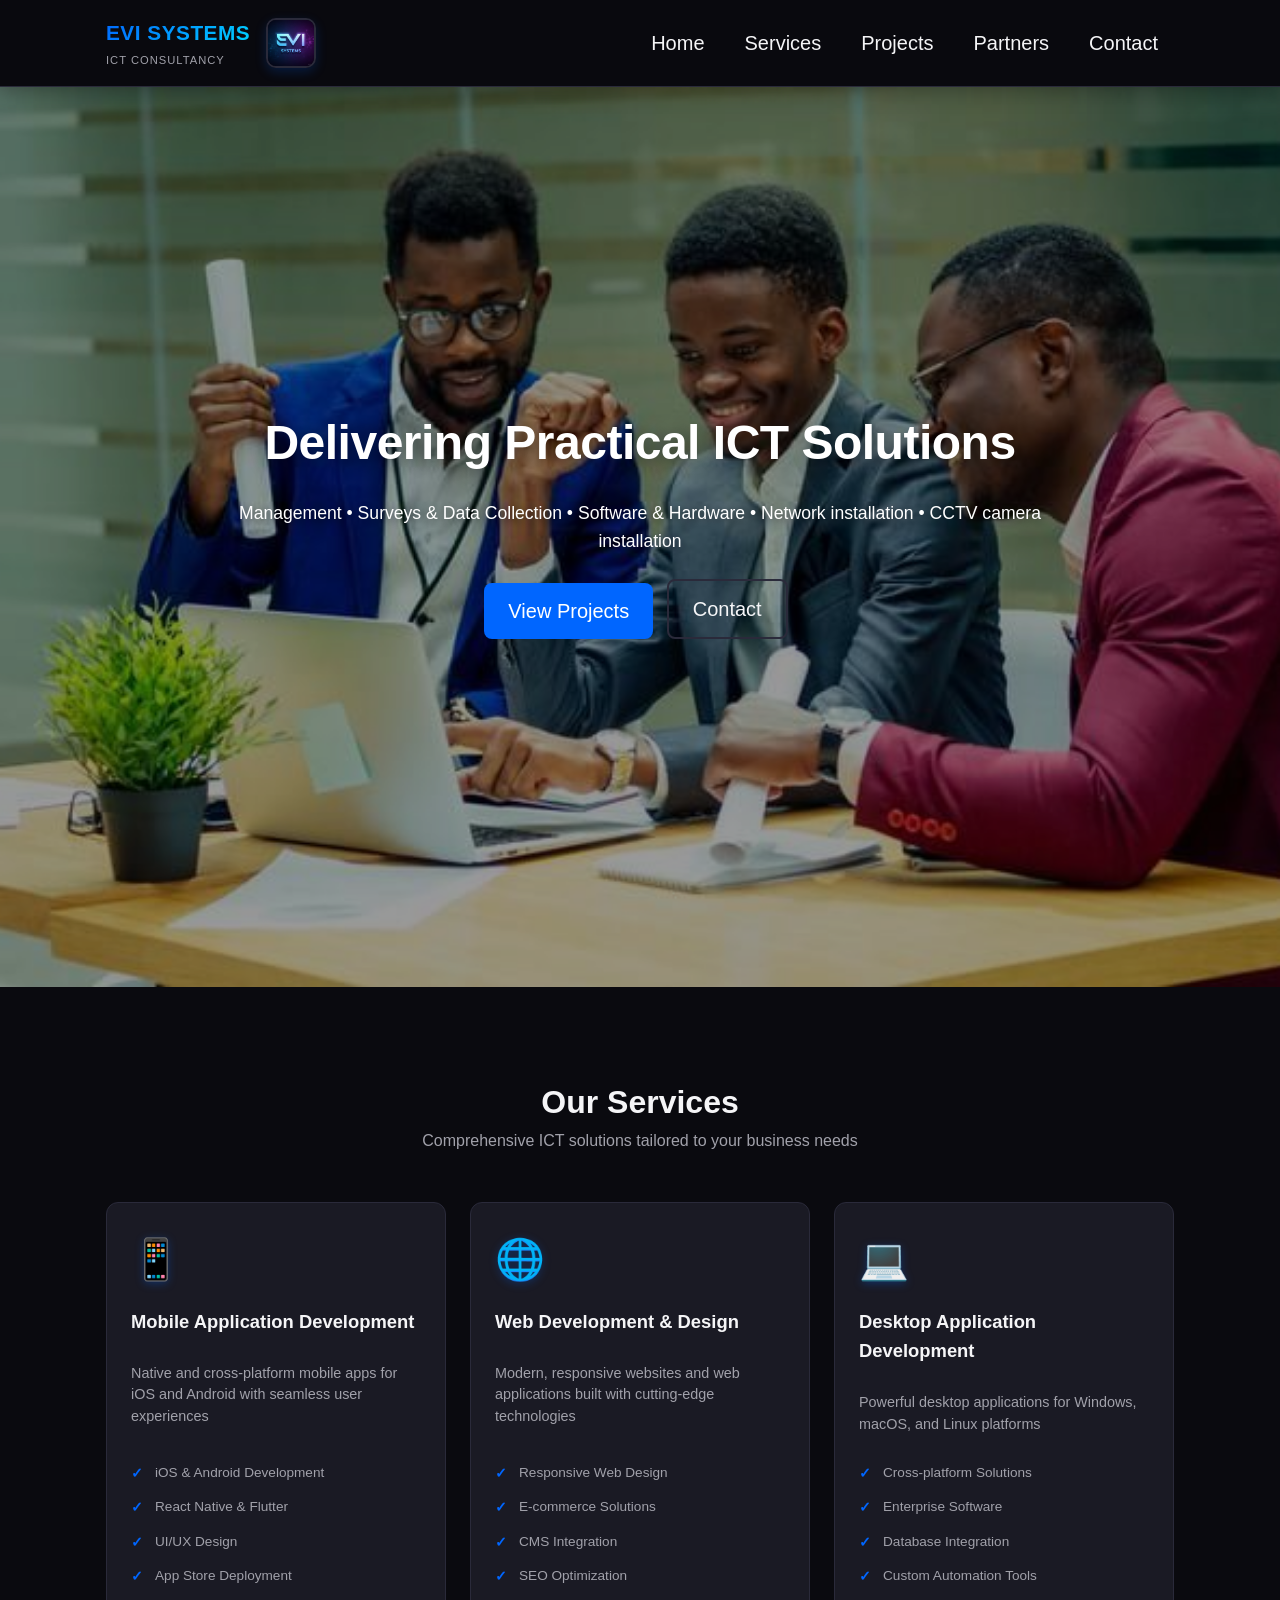
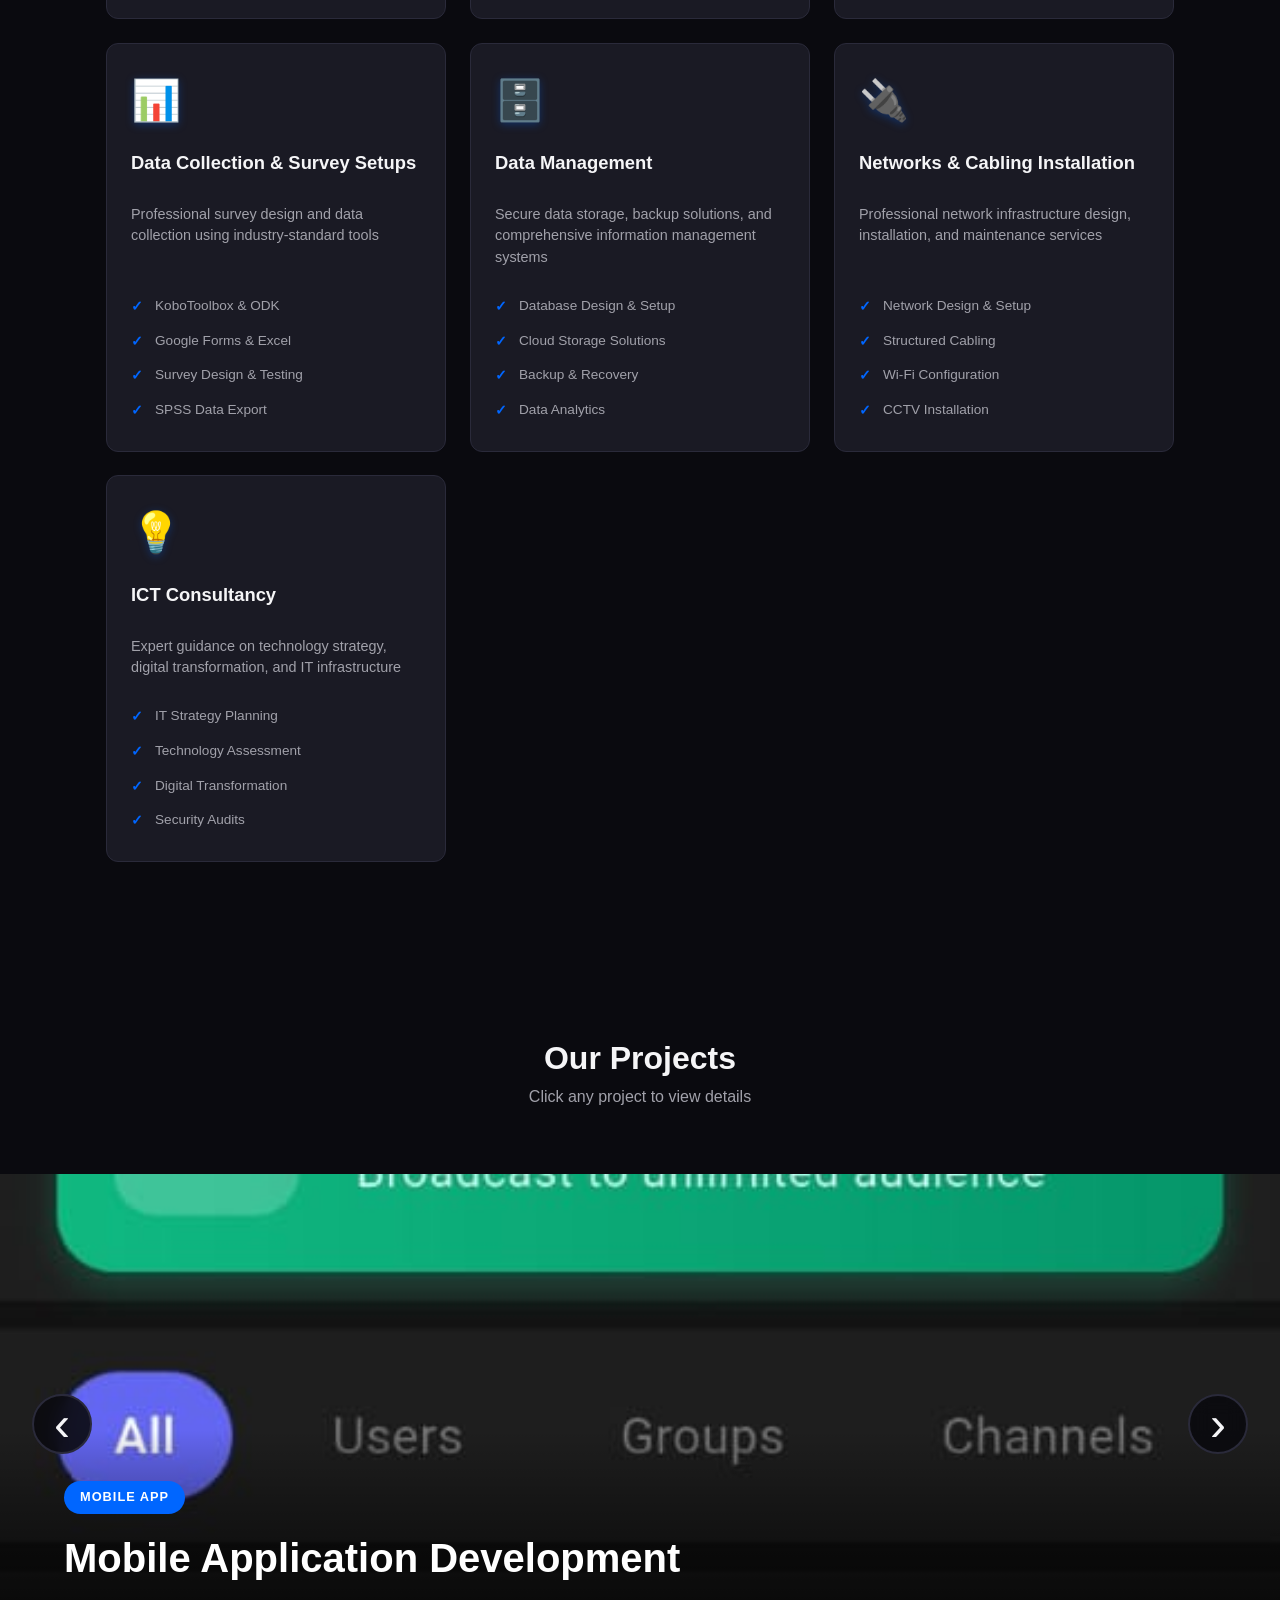
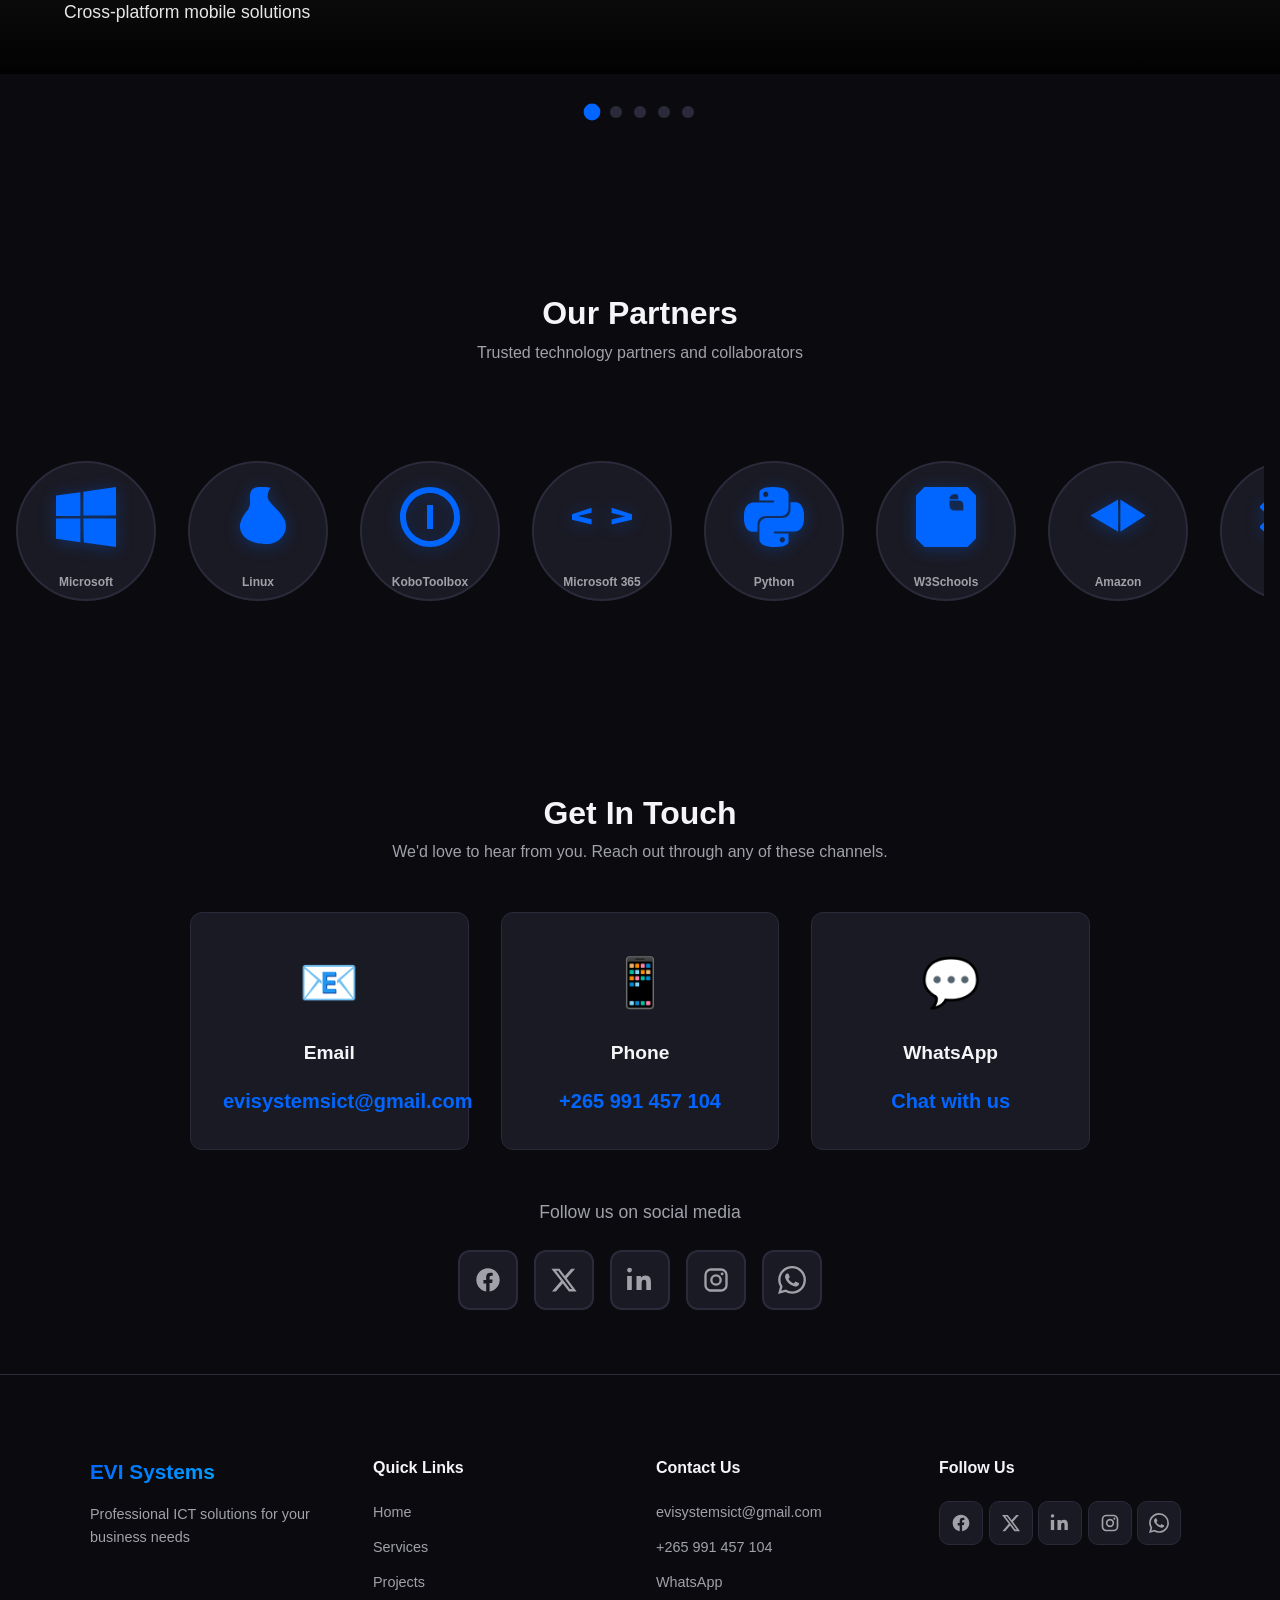
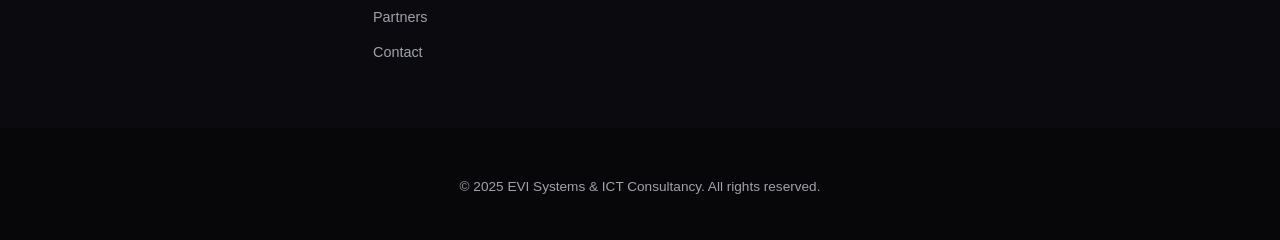
==== commit 7ccf4a1b: "Update phone and WhatsApp contact links" ====
--- a/index.html
+++ b/index.html
@@ -337,13 +337,13 @@
         <div class="contact-card">
           <div class="contact-icon">📱</div>
           <h3>Phone</h3>
-          <a href="tel:+265999145104">+265 999 145 104</a>
+          <a href="tel:+265991457104">+265 991 457 104</a>
         </div>
         
         <div class="contact-card">
           <div class="contact-icon">💬</div>
           <h3>WhatsApp</h3>
-          <a href="https://wa.me/265999145104" target="_blank" rel="noopener noreferrer">Chat with us</a>
+          <a href="https://wa.me/265991457104" target="_blank" rel="noopener noreferrer">Chat with us</a>
         </div>
       </div>
       
@@ -362,7 +362,7 @@
           <a href="https://instagram.com/evisystems" target="_blank" rel="noopener noreferrer" aria-label="Instagram" title="Instagram">
             <svg viewBox="0 0 24 24" fill="currentColor"><path d="M7.8 2h8.4C19.4 2 22 4.6 22 7.8v8.4a5.8 5.8 0 0 1-5.8 5.8H7.8C4.6 22 2 19.4 2 16.2V7.8A5.8 5.8 0 0 1 7.8 2m-.2 2A3.6 3.6 0 0 0 4 7.6v8.8C4 18.39 5.61 20 7.6 20h8.8a3.6 3.6 0 0 0 3.6-3.6V7.6C20 5.61 18.39 4 16.4 4H7.6m9.65 1.5a1.25 1.25 0 0 1 1.25 1.25A1.25 1.25 0 0 1 17.25 8 1.25 1.25 0 0 1 16 6.75a1.25 1.25 0 0 1 1.25-1.25M12 7a5 5 0 0 1 5 5 5 5 0 0 1-5 5 5 5 0 0 1-5-5 5 5 0 0 1 5-5m0 2a3 3 0 0 0-3 3 3 3 0 0 0 3 3 3 3 0 0 0 3-3 3 3 0 0 0-3-3z"/></svg>
           </a>
-          <a href="https://wa.me/265999145104" target="_blank" rel="noopener noreferrer" aria-label="WhatsApp" title="WhatsApp">
+          <a href="https://wa.me/265991457104" target="_blank" rel="noopener noreferrer" aria-label="WhatsApp" title="WhatsApp">
             <svg viewBox="0 0 24 24" fill="currentColor"><path d="M17.472 14.382c-.297-.149-1.758-.867-2.03-.967-.273-.099-.471-.148-.67.15-.197.297-.767.966-.94 1.164-.173.199-.347.223-.644.075-.297-.15-1.255-.463-2.39-1.475-.883-.788-1.48-1.761-1.653-2.059-.173-.297-.018-.458.13-.606.134-.133.298-.347.446-.52.149-.174.198-.298.298-.497.099-.198.05-.371-.025-.52-.075-.149-.669-1.612-.916-2.207-.242-.579-.487-.5-.669-.51-.173-.008-.371-.01-.57-.01-.198 0-.52.074-.792.372-.272.297-1.04 1.016-1.04 2.479 0 1.462 1.065 2.875 1.213 3.074.149.198 2.096 3.2 5.077 4.487.709.306 1.262.489 1.694.625.712.227 1.36.195 1.871.118.571-.085 1.758-.719 2.006-1.413.248-.694.248-1.289.173-1.413-.074-.124-.272-.198-.57-.347m-5.421 7.403h-.004a9.87 9.87 0 01-5.031-1.378l-.361-.214-3.741.982.998-3.648-.235-.374a9.86 9.86 0 01-1.51-5.26c.001-5.45 4.436-9.884 9.888-9.884 2.64 0 5.122 1.03 6.988 2.898a9.825 9.825 0 012.893 6.994c-.003 5.45-4.437 9.884-9.885 9.884m8.413-18.297A11.815 11.815 0 0012.05 0C5.495 0 .16 5.335.157 11.892c0 2.096.547 4.142 1.588 5.945L.057 24l6.305-1.654a11.882 11.882 0 005.683 1.448h.005c6.554 0 11.89-5.335 11.893-11.893a11.821 11.821 0 00-3.48-8.413z"/></svg>
           </a>
         </div>
@@ -389,7 +389,7 @@
       <div class="footer-contact">
         <h4>Contact Us</h4>
         <a href="mailto:evisystemsict@gmail.com">evisystemsict@gmail.com</a>
-        <a href="tel:+265999145104">+265 999 145 104</a>
+        <a href="tel:+265991457104">+265 991 457 104</a>
         <a href="https://wa.me/265999145104" target="_blank" rel="noopener noreferrer">WhatsApp</a>
       </div>
       
@@ -408,7 +408,7 @@
           <a class="social-link" href="https://instagram.com/evisystems" target="_blank" rel="noopener noreferrer" aria-label="Instagram">
             <svg viewBox="0 0 24 24" fill="currentColor"><path d="M7.8 2h8.4C19.4 2 22 4.6 22 7.8v8.4a5.8 5.8 0 0 1-5.8 5.8H7.8C4.6 22 2 19.4 2 16.2V7.8A5.8 5.8 0 0 1 7.8 2m-.2 2A3.6 3.6 0 0 0 4 7.6v8.8C4 18.39 5.61 20 7.6 20h8.8a3.6 3.6 0 0 0 3.6-3.6V7.6C20 5.61 18.39 4 16.4 4H7.6m9.65 1.5a1.25 1.25 0 0 1 1.25 1.25A1.25 1.25 0 0 1 17.25 8 1.25 1.25 0 0 1 16 6.75a1.25 1.25 0 0 1 1.25-1.25M12 7a5 5 0 0 1 5 5 5 5 0 0 1-5 5 5 5 0 0 1-5-5 5 5 0 0 1 5-5m0 2a3 3 0 0 0-3 3 3 3 0 0 0 3 3 3 3 0 0 0 3-3 3 3 0 0 0-3-3z"/></svg>
           </a>
-          <a class="social-link" href="https://wa.me/265999145104" target="_blank" rel="noopener noreferrer" aria-label="WhatsApp">
+          <a class="social-link" href="https://wa.me/265991457104" target="_blank" rel="noopener noreferrer" aria-label="WhatsApp">
             <svg viewBox="0 0 24 24" fill="currentColor"><path d="M17.472 14.382c-.297-.149-1.758-.867-2.03-.967-.273-.099-.471-.148-.67.15-.197.297-.767.966-.94 1.164-.173.199-.347.223-.644.075-.297-.15-1.255-.463-2.39-1.475-.883-.788-1.48-1.761-1.653-2.059-.173-.297-.018-.458.13-.606.134-.133.298-.347.446-.52.149-.174.198-.298.298-.497.099-.198.05-.371-.025-.52-.075-.149-.669-1.612-.916-2.207-.242-.579-.487-.5-.669-.51-.173-.008-.371-.01-.57-.01-.198 0-.52.074-.792.372-.272.297-1.04 1.016-1.04 2.479 0 1.462 1.065 2.875 1.213 3.074.149.198 2.096 3.2 5.077 4.487.709.306 1.262.489 1.694.625.712.227 1.36.195 1.871.118.571-.085 1.758-.719 2.006-1.413.248-.694.248-1.289.173-1.413-.074-.124-.272-.198-.57-.347m-5.421 7.403h-.004a9.87 9.87 0 01-5.031-1.378l-.361-.214-3.741.982.998-3.648-.235-.374a9.86 9.86 0 01-1.51-5.26c.001-5.45 4.436-9.884 9.888-9.884 2.64 0 5.122 1.03 6.988 2.898a9.825 9.825 0 012.893 6.994c-.003 5.45-4.437 9.884-9.885 9.884m8.413-18.297A11.815 11.815 0 0012.05 0C5.495 0 .16 5.335.157 11.892c0 2.096.547 4.142 1.588 5.945L.057 24l6.305-1.654a11.882 11.882 0 005.683 1.448h.005c6.554 0 11.89-5.335 11.893-11.893a11.821 11.821 0 00-3.48-8.413z"/></svg>
           </a>
         </div>
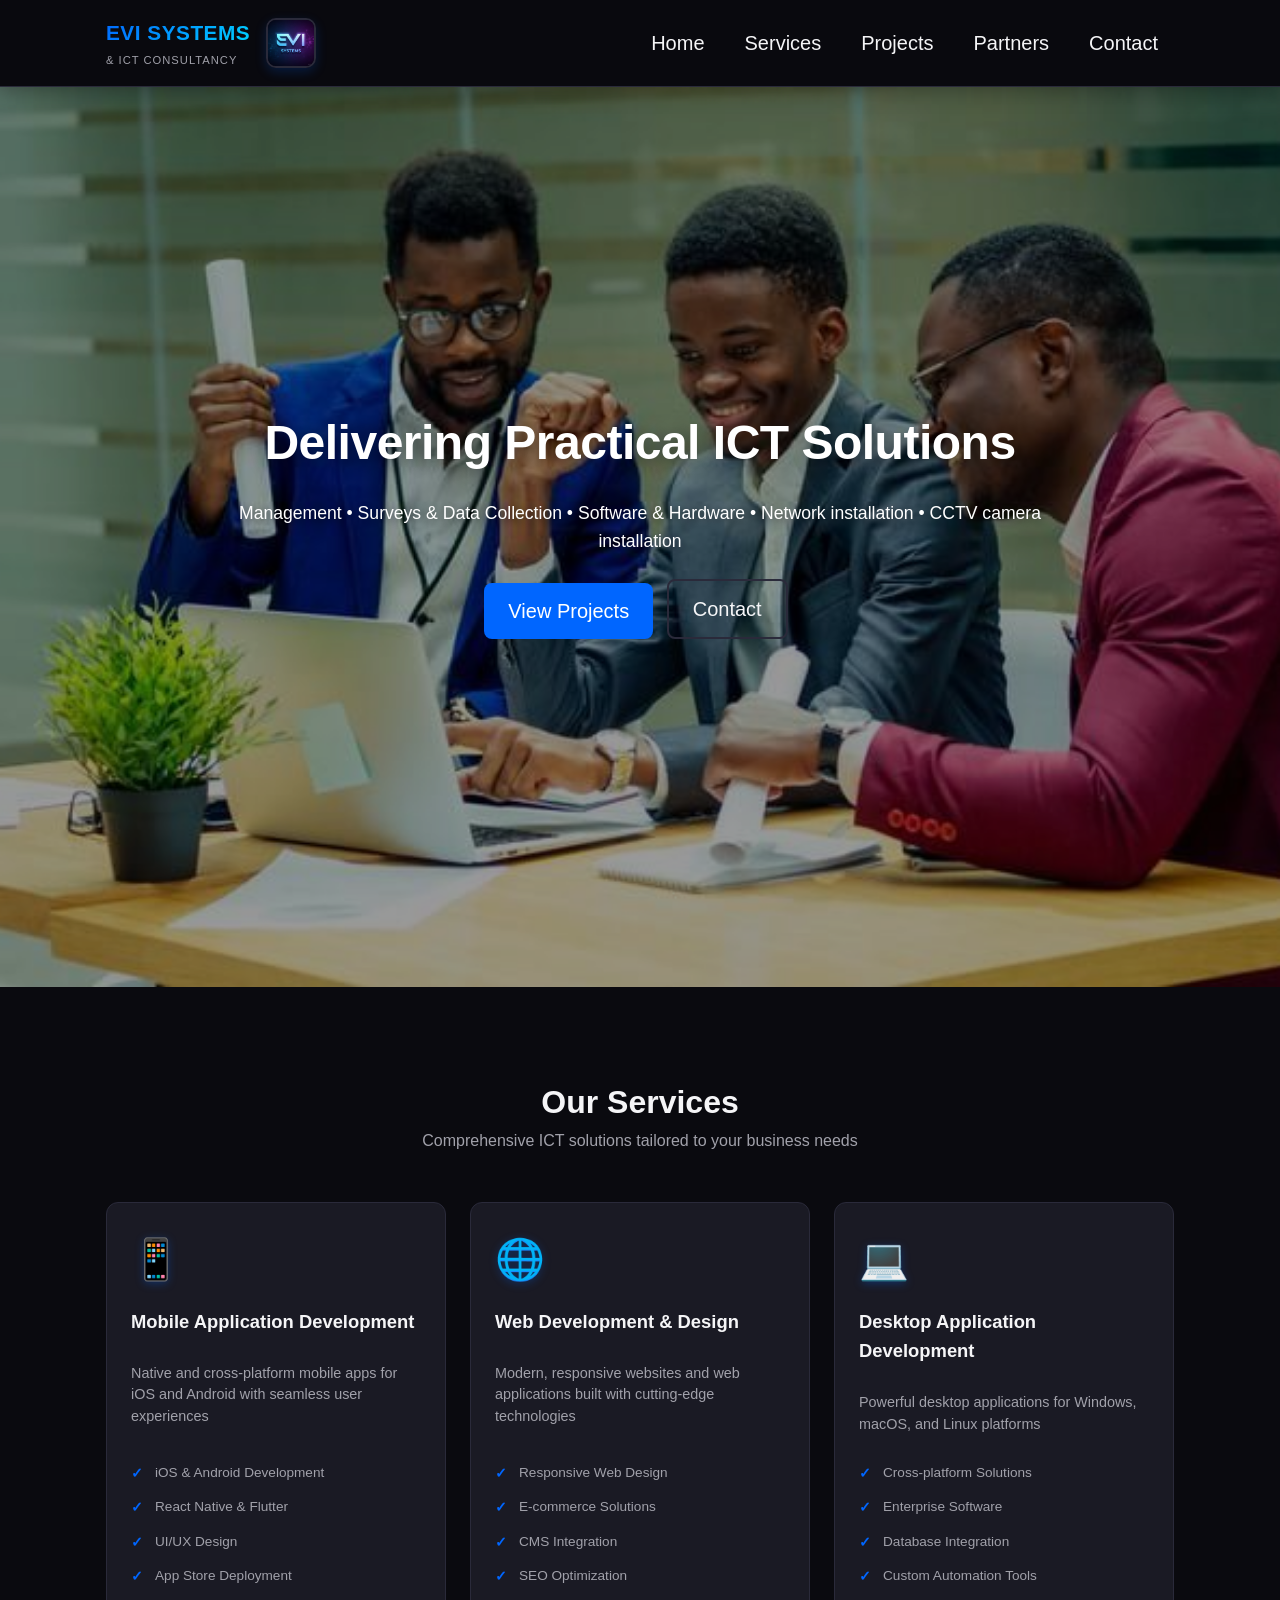
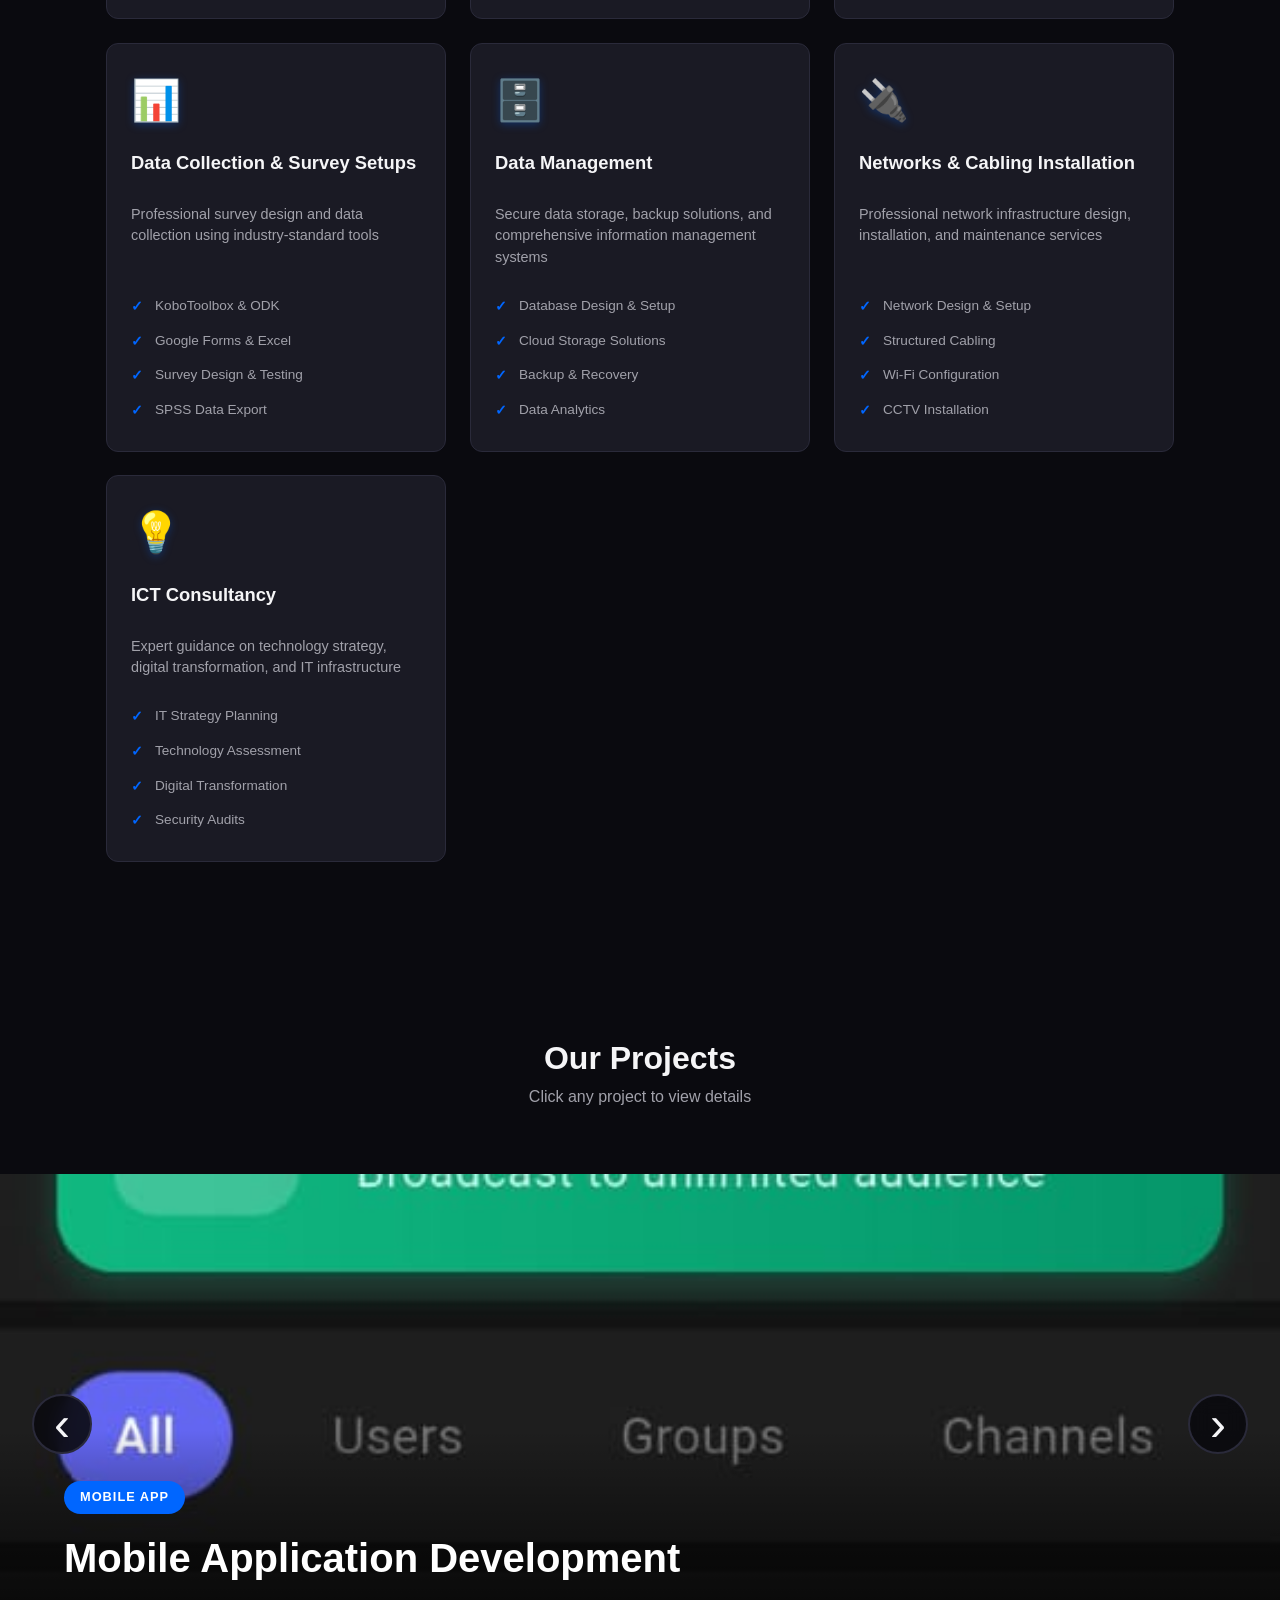
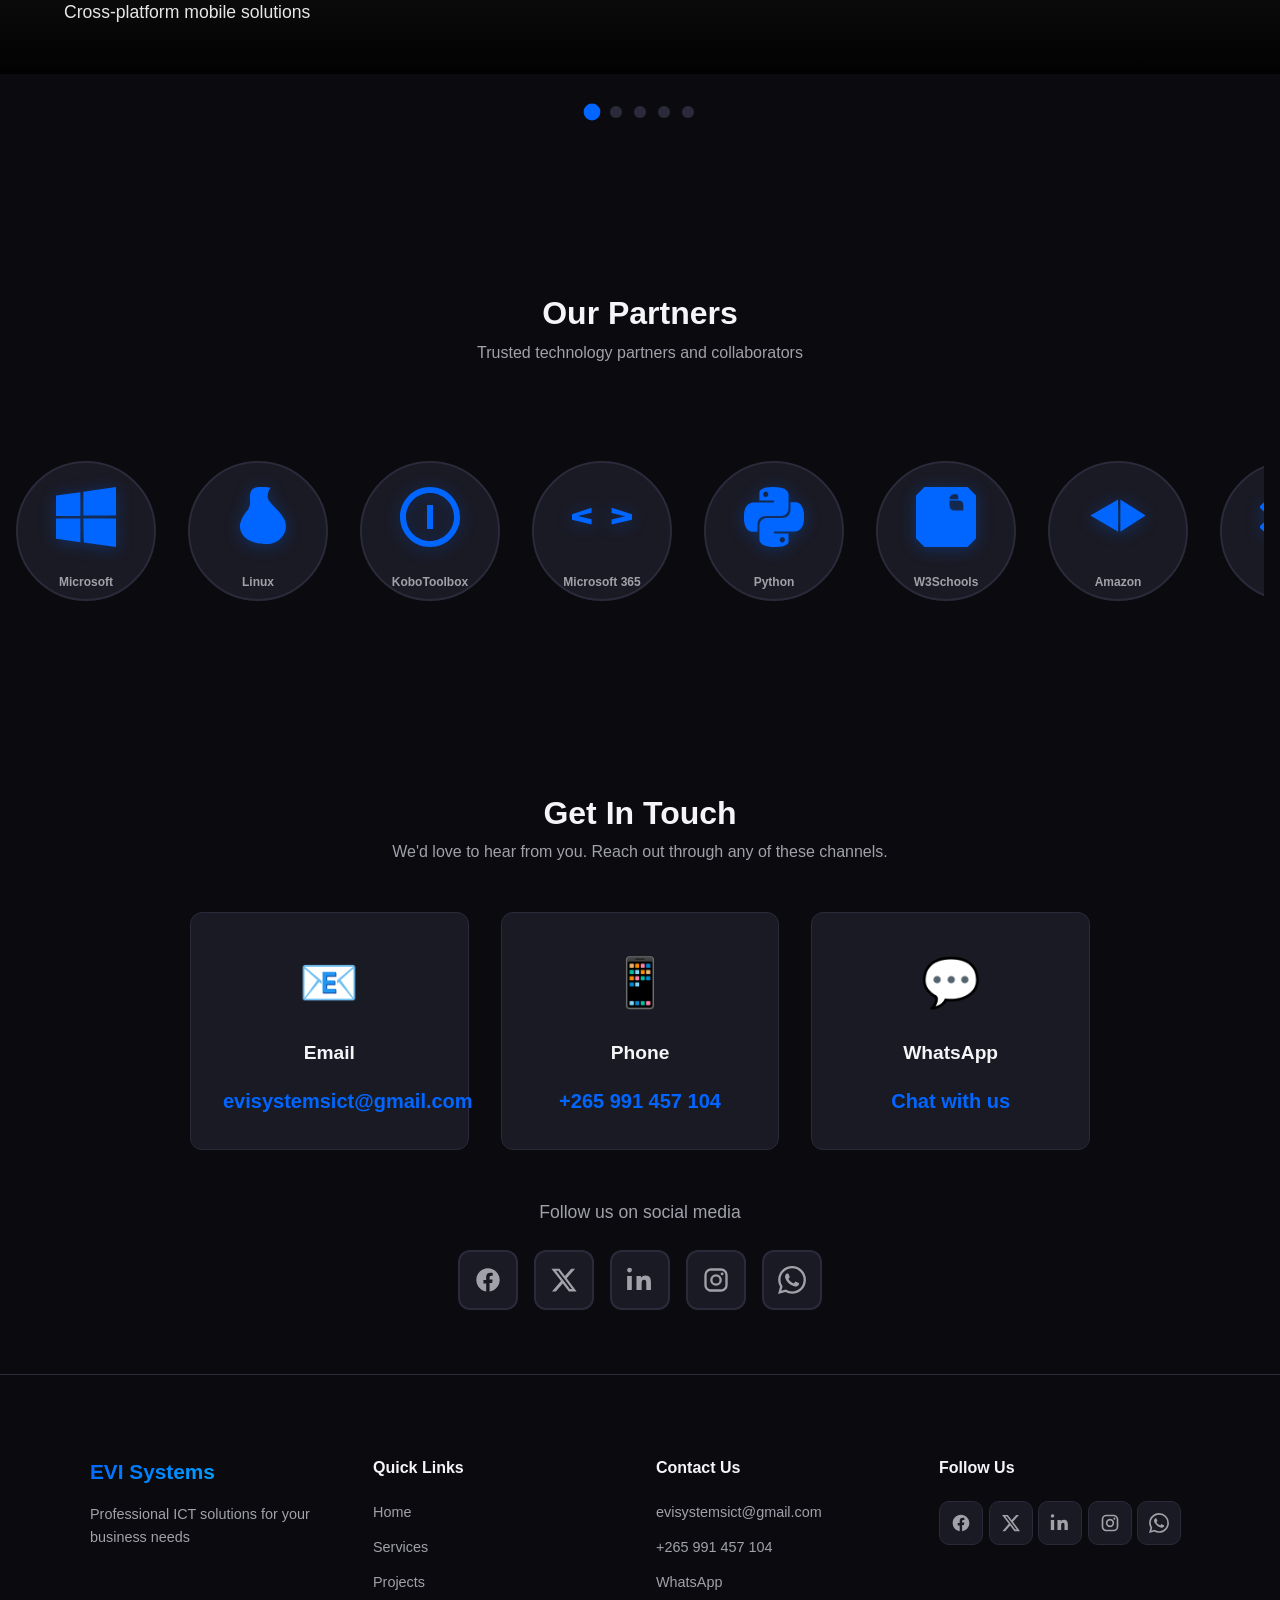
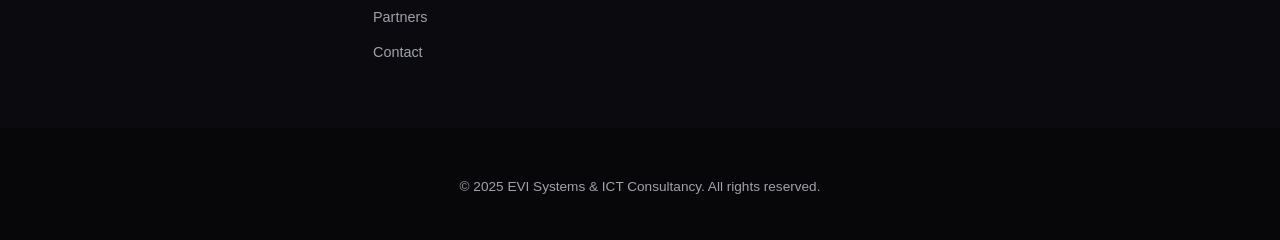
==== commit 54d284f6: "Update logo subtitle to include ampersand" ====
--- a/index.html
+++ b/index.html
@@ -36,7 +36,7 @@
       <a class="logo" href="#home">
         <div class="logo-text">
           <span class="logo-title">EVI SYSTEMS</span>
-          <span class="logo-subtitle">ICT Consultancy</span>
+          <span class="logo-subtitle">& ICT Consultancy</span>
         </div>
         <img src="images/logo1.jpg" alt="EVI Systems Logo" class="logo-img">
       </a>
